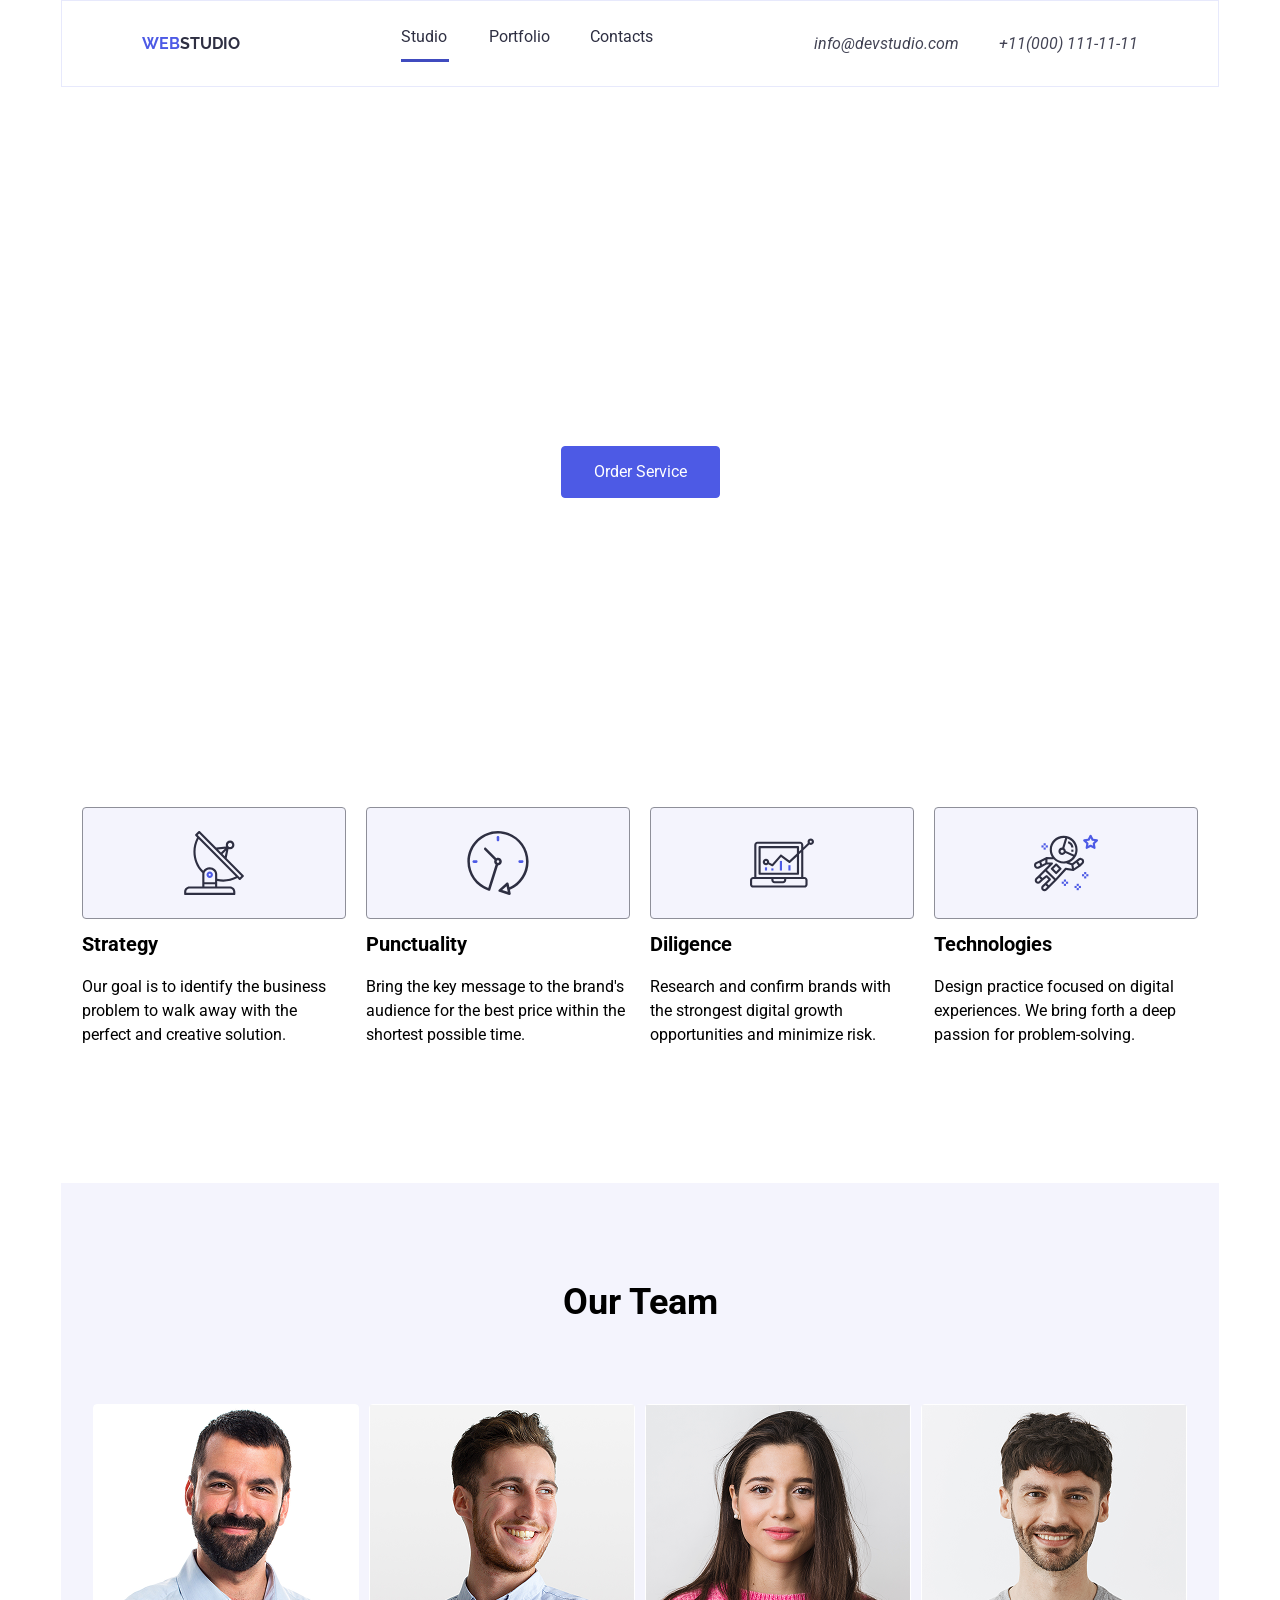
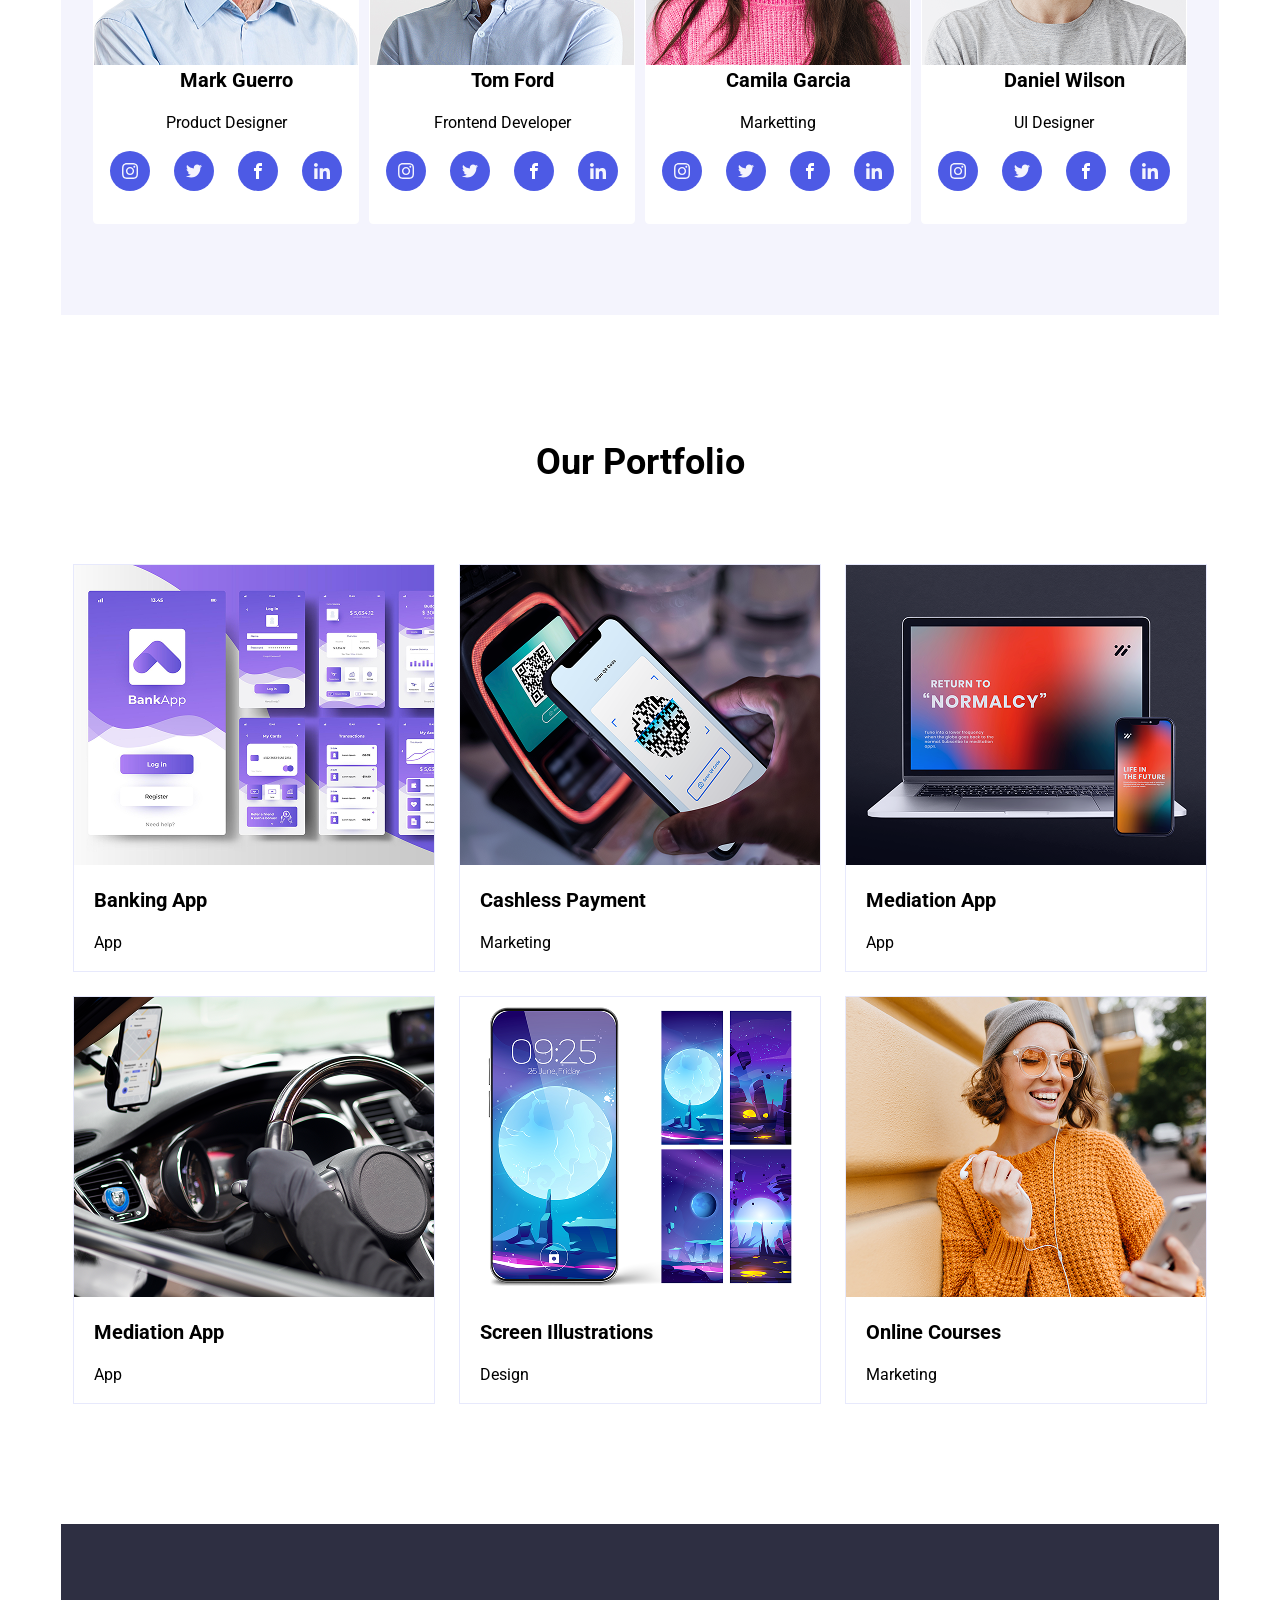
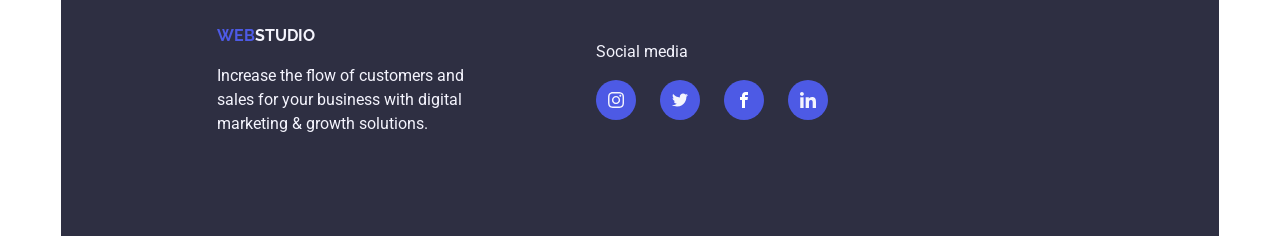
==== index.html @ 06ccafc3 "create repository" ====
<!DOCTYPE html>
<html lang="en">
  <head>
    <meta charset="UTF-8" />
    <meta name="viewport" content="width=device-width, initial-scale=1.0" />
    <link
      rel="stylesheet"
      href="https://cdn.jsdelivr.net/npm/modern-normalize@1.1.0/modern-normalize.min.css"
    />
    <link rel="stylesheet" href="css/styles.css" />
    <link rel="preconnect" href="https://fonts.googleapis.com" />
    <link rel="preconnect" href="https://fonts.gstatic.com" crossorigin />
    <link
      href="https://fonts.googleapis.com/css2?family=Raleway:ital,wght@0,100..900;1,100..900&family=Roboto:ital,wght@0,100..900;1,100..900&display=swap"
      rel="stylesheet"
    />
    <title>Document</title>
  </head>
  <body>
    <div class="containers">
      <header>
        <a href="index.html">
          <span class="logo-web">WEB</span
          ><span class="logo-studio">STUDIO</span></a
        >
        <nav>
          <ul class="menu">
            <li><a href="" class="link-1">Studio</a></li>
            <li><a href="" class="link">Portfolio</a></li>
            <li><a href="" class="link">Contacts</a></li>
          </ul>
        </nav>
        <address>
          <ul class="comms">
            <li>
              <a href="mailto:info@devstudio.com" class="mail"
                >info@devstudio.com</a
              >
            </li>
            <li>
              <a href="tel:+110001111111" class="phone">+11(000) 111-11-11</a>
            </li>
          </ul>
        </address>
      </header>
    </div>

    <div class="container">
      <main>
        <section class="contact">
          <h1>Effective Solutions for Your Business</h1>
          <input class="buton" type="button" value="Order Service" />
        </section>

        <section class="headers">
          <ul>
            <li class="item">
              <div class="icon-box">
                <svg class="icon icon-antenna">
                  <use
                    xlink:href="./images/icon/symbol-defs.svg#icon-antenna"
                  ></use>
                </svg>
              </div>
              <h3>Strategy</h3>
              <p>
                Our goal is to identify the business problem to walk away with
                the perfect and creative solution.
              </p>
            </li>
            <li class="item">
              <div class="icon-box">
                <svg class="icon icon-clock">
                  <use
                    xlink:href="./images/icon/symbol-defs.svg#icon-clock"
                  ></use>
                </svg>
              </div>
              <h3>Punctuality</h3>
              <p>
                Bring the key message to the brand's audience for the best price
                within the shortest possible time.
              </p>
            </li>
            <li class="item">
              <div class="icon-box">
                <svg class="icon icon-diagram">
                  <use
                    xlink:href="./images/icon/symbol-defs.svg#icon-diagram"
                  ></use>
                </svg>
              </div>
              <h3>Diligence</h3>
              <p>
                Research and confirm brands with the strongest digital growth
                opportunities and minimize risk.
              </p>
            </li>
            <li class="item">
              <div class="icon-box">
                <svg class="icon icon-astronaut">
                  <use
                    xlink:href="./images/icon/symbol-defs.svg#icon-astronaut"
                  ></use>
                </svg>
              </div>
              <h3>Technologies</h3>
              <p>
                Design practice focused on digital experiences. We bring forth a
                deep passion for problem-solving.
              </p>
            </li>
          </ul>
        </section>
        <div class="contain">
          <section class="teams-info">
            <h2>Our Team</h2>
            <ul>
              <li>
                <img
                  class="team-card"
                  src="images/markguerro.png"
                  alt="Mark Guerro Product Designer"
                  width="264"
                />
                <h3>Mark Guerro</h3>
                <p>Product Designer</p>

                <div class="social-icon">
                  <div class="icon-item">
                    <svg class="icon icon-instagram">
                      <use
                        xlink:href="./images/icon/symbol-defs.svg#icon-instagram"
                      ></use>
                    </svg>
                  </div>
                  <div class="icon-item">
                    <svg class="icon icon-twitter">
                      <use
                        xlink:href="./images/icon/symbol-defs.svg#icon-twitter"
                      ></use>
                    </svg>
                  </div>
                  <div class="icon-item">
                    <svg class="icon icon-facebook1">
                      <use
                        xlink:href="./images/icon/symbol-defs.svg#icon-facebook1"
                      ></use>
                    </svg>
                  </div>
                  <div class="icon-item">
                    <svg class="icon icon-linkedin">
                      <use
                        xlink:href="./images/icon/symbol-defs.svg#icon-linkedin"
                      ></use>
                    </svg>
                  </div>
                </div>
              </li>
              <li>
                <img
                  class="team-card"
                  src="images/tomford.png"
                  alt="Tom Ford Frontend Developer"
                  width="264"
                />
                <h3>Tom Ford</h3>
                <p>Frontend Developer</p>
                <div class="social-icon">
                  <div class="icon-item">
                    <svg class="icon icon-instagram">
                      <use
                        xlink:href="./images/icon/symbol-defs.svg#icon-instagram"
                      ></use>
                    </svg>
                  </div>
                  <div class="icon-item">
                    <svg class="icon icon-twitter">
                      <use
                        xlink:href="./images/icon/symbol-defs.svg#icon-twitter"
                      ></use>
                    </svg>
                  </div>
                  <div class="icon-item">
                    <svg class="icon icon-facebook1">
                      <use
                        xlink:href="./images/icon/symbol-defs.svg#icon-facebook1"
                      ></use>
                    </svg>
                  </div>
                  <div class="icon-item">
                    <svg class="icon icon-linkedin">
                      <use
                        xlink:href="./images/icon/symbol-defs.svg#icon-linkedin"
                      ></use>
                    </svg>
                  </div>
                </div>
                <div class="socil-icons"></div>
              </li>
              <li>
                <img
                  class="team-card"
                  src="images/camilagarcia.png"
                  alt="Camila Garcia Marketting"
                  width="264"
                />
                <h3>Camila Garcia</h3>
                <p>Marketting</p>
                <div class="social-icon">
                  <div class="icon-item">
                    <svg class="icon icon-instagram">
                      <use
                        xlink:href="./images/icon/symbol-defs.svg#icon-instagram"
                      ></use>
                    </svg>
                  </div>
                  <div class="icon-item">
                    <svg class="icon icon-twitter">
                      <use
                        xlink:href="./images/icon/symbol-defs.svg#icon-twitter"
                      ></use>
                    </svg>
                  </div>
                  <div class="icon-item">
                    <svg class="icon icon-facebook1">
                      <use
                        xlink:href="./images/icon/symbol-defs.svg#icon-facebook1"
                      ></use>
                    </svg>
                  </div>
                  <div class="icon-item">
                    <svg class="icon icon-linkedin">
                      <use
                        xlink:href="./images/icon/symbol-defs.svg#icon-linkedin"
                      ></use>
                    </svg>
                  </div>
                </div>
                <div class="socil-icons"></div>
              </li>
              <li>
                <img
                  class="team-card"
                  src="images/danielwilson.png"
                  alt="Daniel Wilson UI Designer"
                  width="264"
                />
                <h3>Daniel Wilson</h3>
                <p>UI Designer</p>
                <div class="social-icon">
                  <div class="icon-item">
                    <svg class="icon icon-instagram">
                      <use
                        xlink:href="./images/icon/symbol-defs.svg#icon-instagram"
                      ></use>
                    </svg>
                  </div>
                  <div class="icon-item">
                    <svg class="icon icon-twitter">
                      <use
                        xlink:href="./images/icon/symbol-defs.svg#icon-twitter"
                      ></use>
                    </svg>
                  </div>
                  <div class="icon-item">
                    <svg class="icon icon-facebook1">
                      <use
                        xlink:href="./images/icon/symbol-defs.svg#icon-facebook1"
                      ></use>
                    </svg>
                  </div>
                  <div class="icon-item">
                    <svg class="icon icon-linkedin">
                      <use
                        xlink:href="./images/icon/symbol-defs.svg#icon-linkedin"
                      ></use>
                    </svg>
                  </div>
                </div>
                <div class="socil-icons"></div>
              </li>
            </ul>
          </section>
        </div>

        <div class="container">
          <section class="port-info">
            <h2>Our Portfolio</h2>
            <ul>
              <li>
                <div class="image-box">
                  <img
                    src="images/bankingapp.png"
                    alt="Banking App"
                    width=" 360"
                  />
                  <div class="hover-box">
                    <p>
                      14 Stylish and User-Friendly App Design Concepts · Task
                      Manager App · Calorie Tracker App · Exotic Fruit Ecommerce
                      App · Cloud Storage App
                    </p>
                  </div>
                </div>
                <h3>Banking App</h3>
                <p>App</p>
              </li>

              <li>
                <div class="image-box">
                  <img
                    src="images/cashlesspayment.png"
                    alt="Cashless Payment"
                    width="360"
                  />
                  <div class="hover-box">
                    <p>
                      14 Stylish and User-Friendly App Design Concepts · Task
                      Manager App · Calorie Tracker App · Exotic Fruit Ecommerce
                      App · Cloud Storage App
                    </p>
                  </div>
                </div>
                <h3>Cashless Payment</h3>
                <p>Marketing</p>
              </li>

              <li>
                <div class="image-box">
                  <img
                    src="images/meditationapp.png"
                    alt="Mediation App"
                    width="360"
                  />
                  <div class="hover-box">
                    <p>
                      14 Stylish and User-Friendly App Design Concepts · Task
                      Manager App · Calorie Tracker App · Exotic Fruit Ecommerce
                      App · Cloud Storage App
                    </p>
                  </div>
                </div>
                <h3>Mediation App</h3>
                <p>App</p>
              </li>

              <li>
                <div class="image-box">
                  <img
                    src="images/taxiservice.png"
                    alt="Taxi Servcie"
                    width="360"
                  />
                  <div class="hover-box">
                    <p>
                      14 Stylish and User-Friendly App Design Concepts · Task
                      Manager App · Calorie Tracker App · Exotic Fruit Ecommerce
                      App · Cloud Storage App
                    </p>
                  </div>
                </div>
                <h3>Mediation App</h3>
                <p>App</p>
              </li>
              <li>
                <div class="image-box">
                  <img
                    src="images/screenillustrations.png"
                    alt="Screen Illustrations"
                    width="360"
                  />
                  <div class="hover-box">
                    <p>
                      14 Stylish and User-Friendly App Design Concepts · Task
                      Manager App · Calorie Tracker App · Exotic Fruit Ecommerce
                      App · Cloud Storage App
                    </p>
                  </div>
                </div>
                <h3>Screen Illustrations</h3>
                <p>Design</p>
              </li>
              <li>
                <div class="image-box">
                  <img
                    src="images/onlinecourses.png"
                    alt="Online Courses"
                    width="360"
                  />
                  <div class="hover-box">
                    <p>
                      14 Stylish and User-Friendly App Design Concepts · Task
                      Manager App · Calorie Tracker App · Exotic Fruit Ecommerce
                      App · Cloud Storage App
                    </p>
                  </div>
                </div>
                <h3>Online Courses</h3>
                <p>Marketing</p>
              </li>
            </ul>
          </section>
        </div>
      </main>
    </div>

    <div class="container-foot">
      <footer class="foot">
        <div class="foot-1">
          <a href="index.html">
            <span class="logo-web-footer">WEB</span
            ><span class="logo-studio-footer">STUDIO</span></a
          >
          <p>
            Increase the flow of customers and <br />
            sales for your business with digital <br />
            marketing & growth solutions.
          </p>
        </div>

        <div class="foot-2">
          <p>Social media</p>
          <div class="social-icon">
            <div class="icon-item">
              <svg class="icon icon-instagram">
                <use
                  xlink:href="./images/icon/symbol-defs.svg#icon-instagram"
                ></use>
              </svg>
            </div>
            <div class="icon-item">
              <svg class="icon icon-twitter">
                <use
                  xlink:href="./images/icon/symbol-defs.svg#icon-twitter"
                ></use>
              </svg>
            </div>
            <div class="icon-item">
              <svg class="icon icon-facebook1">
                <use
                  xlink:href="./images/icon/symbol-defs.svg#icon-facebook1"
                ></use>
              </svg>
            </div>
            <div class="icon-item">
              <svg class="icon icon-linkedin">
                <use
                  xlink:href="./images/icon/symbol-defs.svg#icon-linkedin"
                ></use>
              </svg>
            </div>
          </div>
        </div>
      </footer>
    </div>
  </body>
</html>
---- css/styles.css ----
body{
    font-family: 'Roboto',sans-serif;
    font-size: 16px;
    line-height: 1.5;
    display: flex;
    justify-content: center;
    align-items: center;
    flex-direction: column;
    margin: 0;
    padding: 0;
}
ul{
    list-style: none;
    margin: 0;
    padding: 0;
}
h1,
h2,
h3,
h4,
h5,
h6 {
    margin: 0;
}
a{
    text-decoration: none;
}
.buton {
 cursor: pointer;
 font-size: 16px;   
 background-color: #4D5AE5;
 color: #FFFFFF;
 border: 1px solid #4D5AE5;
 border-radius: 4px;
 padding: 16px 32px;
 margin-top: 50px;
}

.buton:hover{
    background-color: #404BBF;
}

h1{
    font-size: 56px;
    font-weight: bold;
    letter-spacing: 2% ;
    line-height: 60px;
}

h2{
    font-weight: bold;
    font-size:36px;
   margin: 0;
   padding: 0;
}

h3 {
    font-weight:medium;
    font-size: 20px;
   
}

.menu li a{
    text-decoration: none;
    color: #2E2F42;
}

.menu li a:hover {
    color: #404BBF;
}

.menu .link-1:active {
    border-bottom: 2px solid #404BBF;
    border-radius: 2px;
    width: 48px;
    height: 4px;
    padding-bottom: 4px;
}

.menu .link-1::after{
    content: "";
    background-color:  #404bbf;
    color: #404BBF;
    width: 48px;
    height: 3px;
    display: block;
    margin-top: 10px;
    
}
.menu .link-1 a::after{
    color: #404BBF;
}
.comms a{
    text-decoration: none;
    color: #434455;
}

.comms a:hover{
    color: #404BBF;
}

team-card {
    width: 264;
}

.logo-web {
    color: #4D5AE5;
    font-family: 'Raleway',sans-serif;
    font-weight: 700;
}

.logo-studio {
    color: #2E2F42;
    font-family: 'Raleway', sans-serif;
    font-weight: 700;
}

.logo-web-footer {
    color: #4D5AE5;
    font-family: 'Raleway', sans-serif;
    font-weight: 700;
}

.logo-studio-footer {
    color: #F4F4FD;
    font-family: 'Raleway', sans-serif;
    font-weight: 700;
}

footer p{
    color: #F4F4FD;
}

.contact{
    display: flex;
        justify-content: center;
        align-items: center;
        flex-direction: column;
    background-image: linear-gradient(rgba(46, 47, 66, 0.7)),
            url("../images/contactbg.png");
    background-size: cover;
    background-repeat: no-repeat;
    height: 600px;
    color: #FFFFFF;
    padding: 120px 0px;
    max-width: 1158px;
    
}

header {
        padding: 24px 0;
        display: flex;
        justify-content: space-around;
        align-items: center; 
        border: 1px solid #E7E9FC;
    }

header .menu{
    display: flex;
    gap: 40px;
}

header .comms {
    display: flex;   
    gap: 40px;
}

.contact h1 {
    max-width: 500px;   
}
.headers{
    padding: 120px;
}
main{
    width:1158px ;
    padding: 0;
}
main .headers {
    display: flex;
    align-items:center ;
    justify-content: center;
}

main .headers ul{
    display: flex;
    align-items: baseline;
    justify-content: center;
    gap: 20px;
}

main .headers ul li{
    gap: 10px;
    flex-basis: calc((100% - 40px) / 4);
}

.headers .item {
   gap: 8px;
    flex-basis: calc((100% - 24px) / 4);
}

.headers .item h3{
    margin: 10px 0px;
    padding: 0;
}

.teams-info{
    display: flex;
    justify-content: center;
    align-items: center;
    flex-direction: column;
    padding: 120px 0px;
}

.contain{
    display: flex;
    justify-content: center;
    background-color: #F4F4FD;
    height: 732px;
    width: 1158px;
}

.contain h2 {

margin-bottom: 75px;
}

.contain section ul {
    display: flex;
    justify-content: center;
    align-items: center;
    gap: 10px;
}

.contain .teams-info ul li{
    display: flex;
    flex-direction: column;
    border-radius: 4px;
    align-items: center;
    border: 1px solid #FFFFFF;
    border-radius: 4px;
    box-shadow: inset;
    background-color: #FFFFFF; 
}

.container{
    display: flex;
        justify-content: center;
        align-items: center;
        flex-direction: column;
        width: 1158px;
        
}

.container .port-info{
    display: flex;
    flex-direction: column;
    justify-content: center;
    align-items: center;
    padding: 120px 0px ;
}

.port-info h2{
    margin-bottom: 75px;
}

.container .port-info ul{
    justify-content: center;
    align-items: center;
    flex-direction: row;
    gap: 24px;
    flex-wrap: wrap;
    display: grid;
    grid-template-columns: repeat(3, 1fr);
    gap: 24px;
}

.container .port-info ul li{
    justify-content: center;
    align-items:flex-start;
    flex-direction:column;
    border: 1px solid #E7E9FC;
    flex-basis: calc((100% - 30px) / 4);
    width: 100%;
    max-width: min-content;
}

.container .port-info ul li p,h3{
    padding-left: 20px ;
}
.container .port-info ul li h3{
    padding-top: 20px;
}
footer {
    background-color: #2e2f42;
    color: #F4F4FD;
    height: 312px;
    display: flex;  
    flex-direction: column;
    justify-content: center;
    padding-left: 156px;
}

.containers{
    width: 1158px;
    background-color: #FFFFFF;
}

.icon-box{
    width: 264px;
    height: 112px;
    background-color: #F4F4FD;
    display: flex;
    align-items: center;
    justify-content: center;
    border: 1px solid #8E8F99;
    border-radius: 4px;
    gap: 24px;
}
.icon-clock,
.icon-diagram,
.icon-astronaut,
.icon-antenna
{
    width: 64px;
    height: 64px;
}
.social-icon{
    display: flex;
    gap: 24px;
    margin-bottom: 32px;
}

.social-icon .icon-item{
    width: 40px;
    height: 40px;
    background-color: #4D5AE5;
    display: flex;
    align-items: center;
    justify-content: center;
    border-radius: 50%;
}

.social-icon .icon-item svg{
    width: 16px;
    height: 16px;
}

.icon-facebook1{
    fill: #fff;
}

.container-foot{
    width: 1158px;
    height: 312px;
}
.foot{
    display: flex;
    flex-direction: row;
    justify-content: flex-start;
    gap: 132px;
}

.foot-1,.foot-2{
    margin-top: 100px;
}

.image-box img{
    display: block;
    width: 360px;
    height: 300px;
}

.image-box {
    position: relative;
    overflow: hidden;
}

.hover-box {
    position: absolute;
    top: 0;
    left: 0;
    width: 360px;
    height: 360px;
    background-color: #4D5AE5;
    color: #F4F4FD;
    display: flex;
    justify-content: center;
    align-items: center;
    text-align: center;
    transform: translateY(100%);
    transition: transform 250ms cubic-bezier(0.4, 0, 0.2, 1);
    z-index: 2;
}

.image-box:hover .hover-box {
    transform: translateY(0);
}

.icon-item:hover{
    background-color: #31D0AA;
}
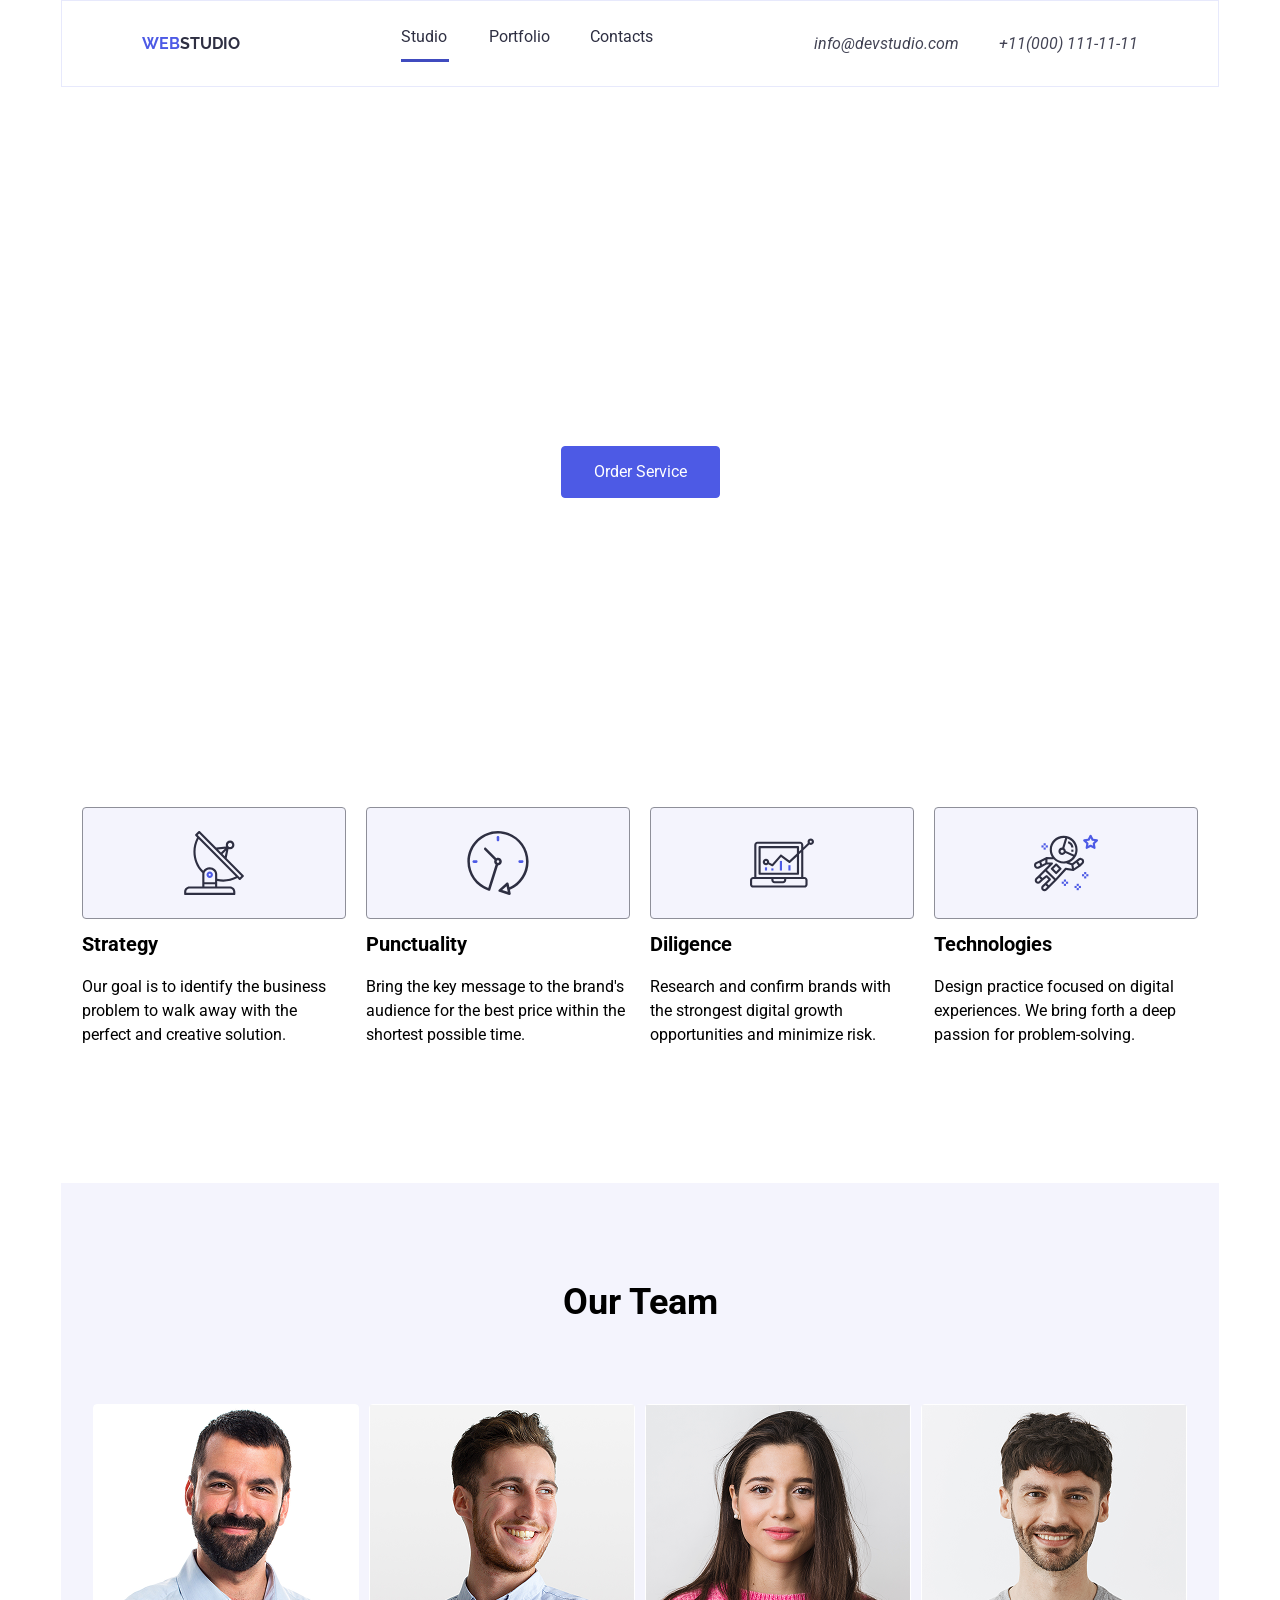
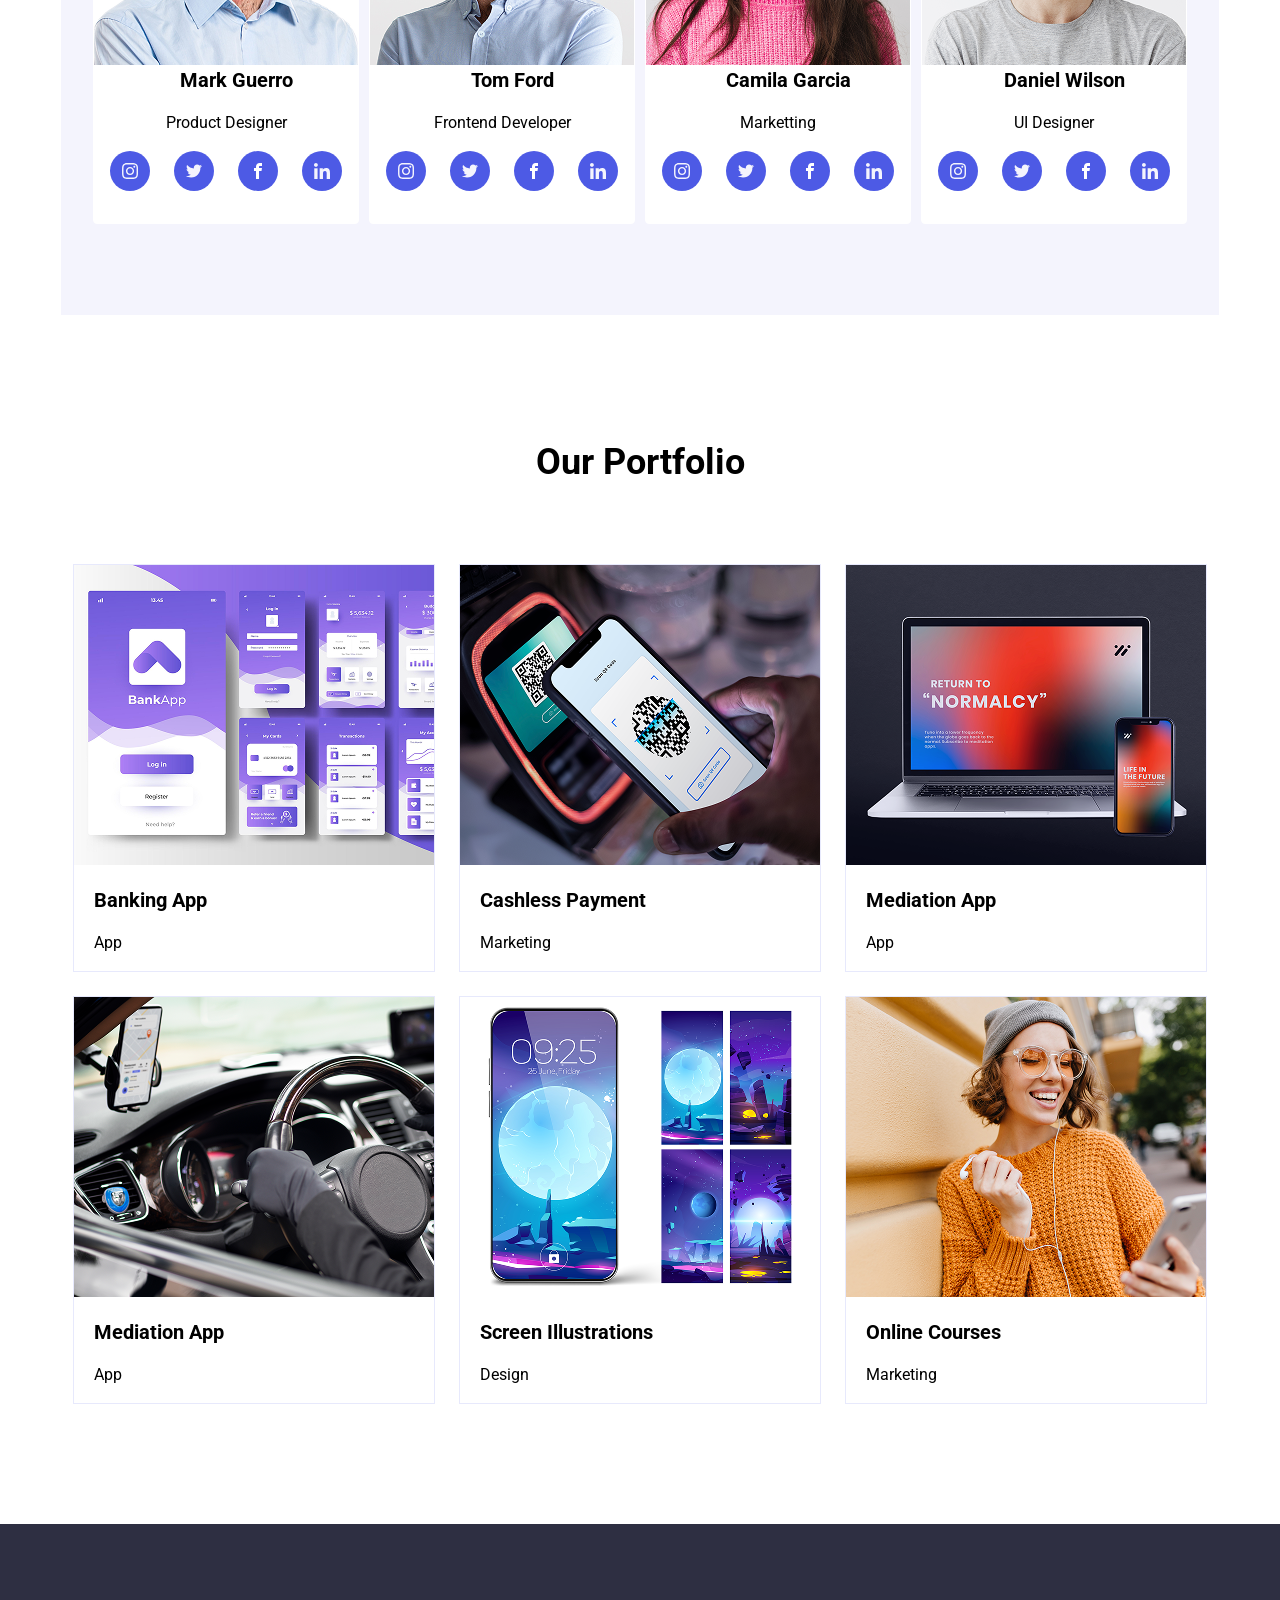
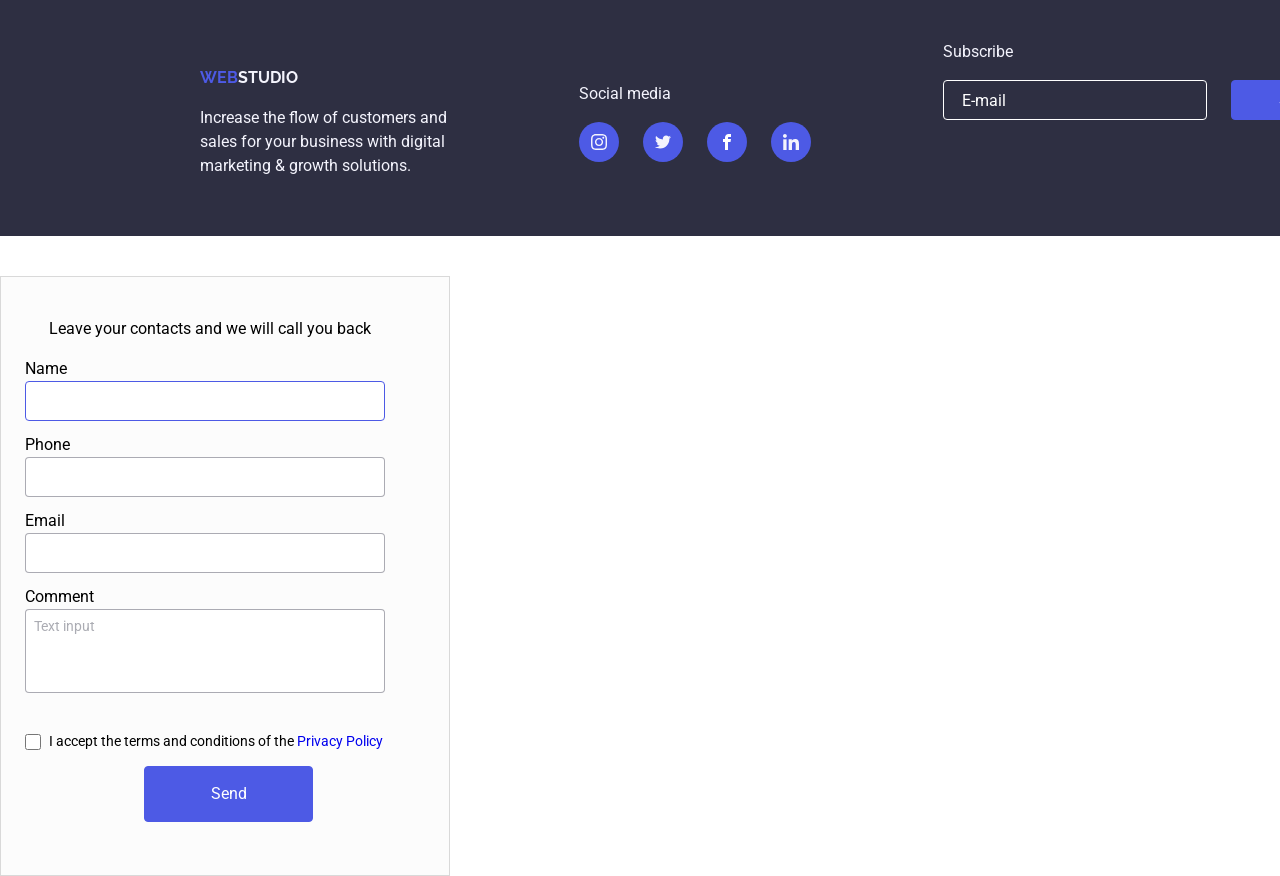
==== commit 350ad7c8: "upload css and html" ====
--- a/index.html
+++ b/index.html
@@ -452,7 +452,77 @@
             </div>
           </div>
         </div>
+
+        <div class="footer-form">
+          <label class="footer-label" for="subs"
+            ><p>Subscribe</p>
+            <input
+              class="footer-input"
+              type="email"
+              name="subs"
+              id="subs"
+              placeholder="E-mail"
+            />
+          </label>
+          <button class="footer-btn" type="submit">Subscribe</button>
+        </div>
       </footer>
+      <div class="container-form">
+        <fieldset class="form-group">
+          <legend>
+            <p>Leave your contacts and we will call you back</p>
+          </legend>
+          <label class="form-label" for="name">
+            Name
+            <input
+              class="form-input"
+              type="text"
+              name="name"
+              id="name"
+              autofocus
+            />
+          </label>
+
+          <label class="form-label" for="phone">
+            Phone
+            <input class="form-input" type="tel" name="phone" id="phone" />
+          </label>
+
+          <label class="form-label" for="email">
+            Email
+            <input class="form-input" type="email" name="email" id="email" />
+          </label>
+
+          <label class="form-label comment" for="comment">
+            Comment
+            <textarea
+              type="text"
+              rows="6"
+              wrap="hard"
+              class="form-input"
+              name="comment"
+              id="comment"
+              placeholder="Text input"
+            ></textarea>
+          </label>
+        </fieldset>
+
+        <fieldset class="form-group">
+          <label class="form-checkbox-label" for="c-box">
+            <input
+              type="checkbox"
+              class="form-checkbox"
+              name="c-box"
+              id="c-box"
+            />
+            <p>
+              I accept the terms and conditions of the
+              <a href="#">Privacy Policy</a>
+            </p>
+          </label>
+        </fieldset>
+        <button class="form-button" type="submit">Send</button>
+      </div>
     </div>
   </body>
 </html>
--- a/css/styles.css
+++ b/css/styles.css
@@ -350,19 +350,28 @@
 }
 
 .container-foot{
-    width: 1158px;
+    width: 1440px;
     height: 312px;
+    display: block;
+    align-items: center;
+    justify-content: center;
+    margin: 0 auto;
+    padding:0 auto;
+    
 }
 .foot{
     display: flex;
     flex-direction: row;
-    justify-content: flex-start;
+    justify-content: center;
+    align-items: center;
     gap: 132px;
 }
 
 .foot-1,.foot-2{
     margin-top: 100px;
 }
+
+.foot-2{}
 
 .image-box img{
     display: block;
@@ -399,3 +408,142 @@
 .icon-item:hover{
     background-color: #31D0AA;
 }
+
+
+.container-form {
+    display: flex;
+    flex-direction: column;
+    width: 450px;
+    height: 600px;
+    background-color: #fcfcfc;
+    border: 1px solid rgba(0, 0, 0, 0.14);
+    padding: 24px;
+    margin-top: 40px;
+    z-index: 2;
+}
+
+.form-input {
+    width: 360px;
+    min-height: 40px;
+    margin-bottom: 12px;
+    padding: 8px;
+    border: 1px solid rgba(46, 47, 66, 0.4);
+    border-radius: 4px;
+    font-size: 14px;
+    outline: none;
+}
+
+.form-input::placeholder {
+    color: rgba(46, 47, 66, 0.4);
+}
+
+.form-input:focus {
+    border-color: rgba(77, 90, 229, 1);
+}
+
+.form-label {
+    display: flex;
+    flex-direction: column;
+}
+
+fieldset {
+    padding: 0;
+    margin: 0;
+    border: none;
+}
+
+.form-checkbox-label {
+    display: flex;
+    align-items: center;
+    gap: 8px;
+    margin-top: 12px;
+    font-size: 14px;
+
+}
+
+.form-checkbox {
+    width: 16px;
+    height: 16px;
+    cursor: pointer;
+}
+
+.comment {
+    width: 360px;
+    height: 120px;
+}
+
+.form-button {
+    cursor: pointer;
+    width: 169px;
+    height: 56px;
+    background-color: #4D5AE5;
+    border: 1px solid #4D5AE5;
+    border-radius: 4px;
+    color: #fff;
+    box-shadow: rgba(0, 0, 0, 0.15);
+    margin-left: 119px;
+}
+
+.form-button:hover {
+    background-color: #404BBF;
+}
+
+textarea {
+    resize: none;
+}
+
+legend p{
+    font-size: large;
+    font-size: 16px;
+    line-height: 24px;
+    margin-left: 24px;
+}
+
+.footer-form{
+    width: 453px;
+    height: 80px;
+    display: flex;
+    flex-direction: row;
+    align-items: flex-end;
+    justify-content: center;
+}
+
+.footer-form input{
+    width: 264px;
+    height: 40px;
+    border: 1px solid #fff;
+    border-radius: 4px;
+    background-color: inherit;
+}
+
+.footer-input::placeholder{
+    color: #fff;
+    padding: 16px;
+}
+
+.footer-input{
+    color: white;
+}
+
+.footer-btn{
+    width: 165px;
+    height: 40px;
+    background-color: #4D5AE5;
+    color: #fff;
+    border: 1px solid #4D5AE5;
+    border-radius: 4px;
+    cursor: pointer;
+}
+
+.footer-btn:hover{
+    background-color: #404BBF;
+}
+
+.footer-label{
+    display: flex;
+    max-width: max-content;
+    flex-direction: column;
+    justify-content: start;
+    align-items: start;
+    margin-right: 24px;
+}
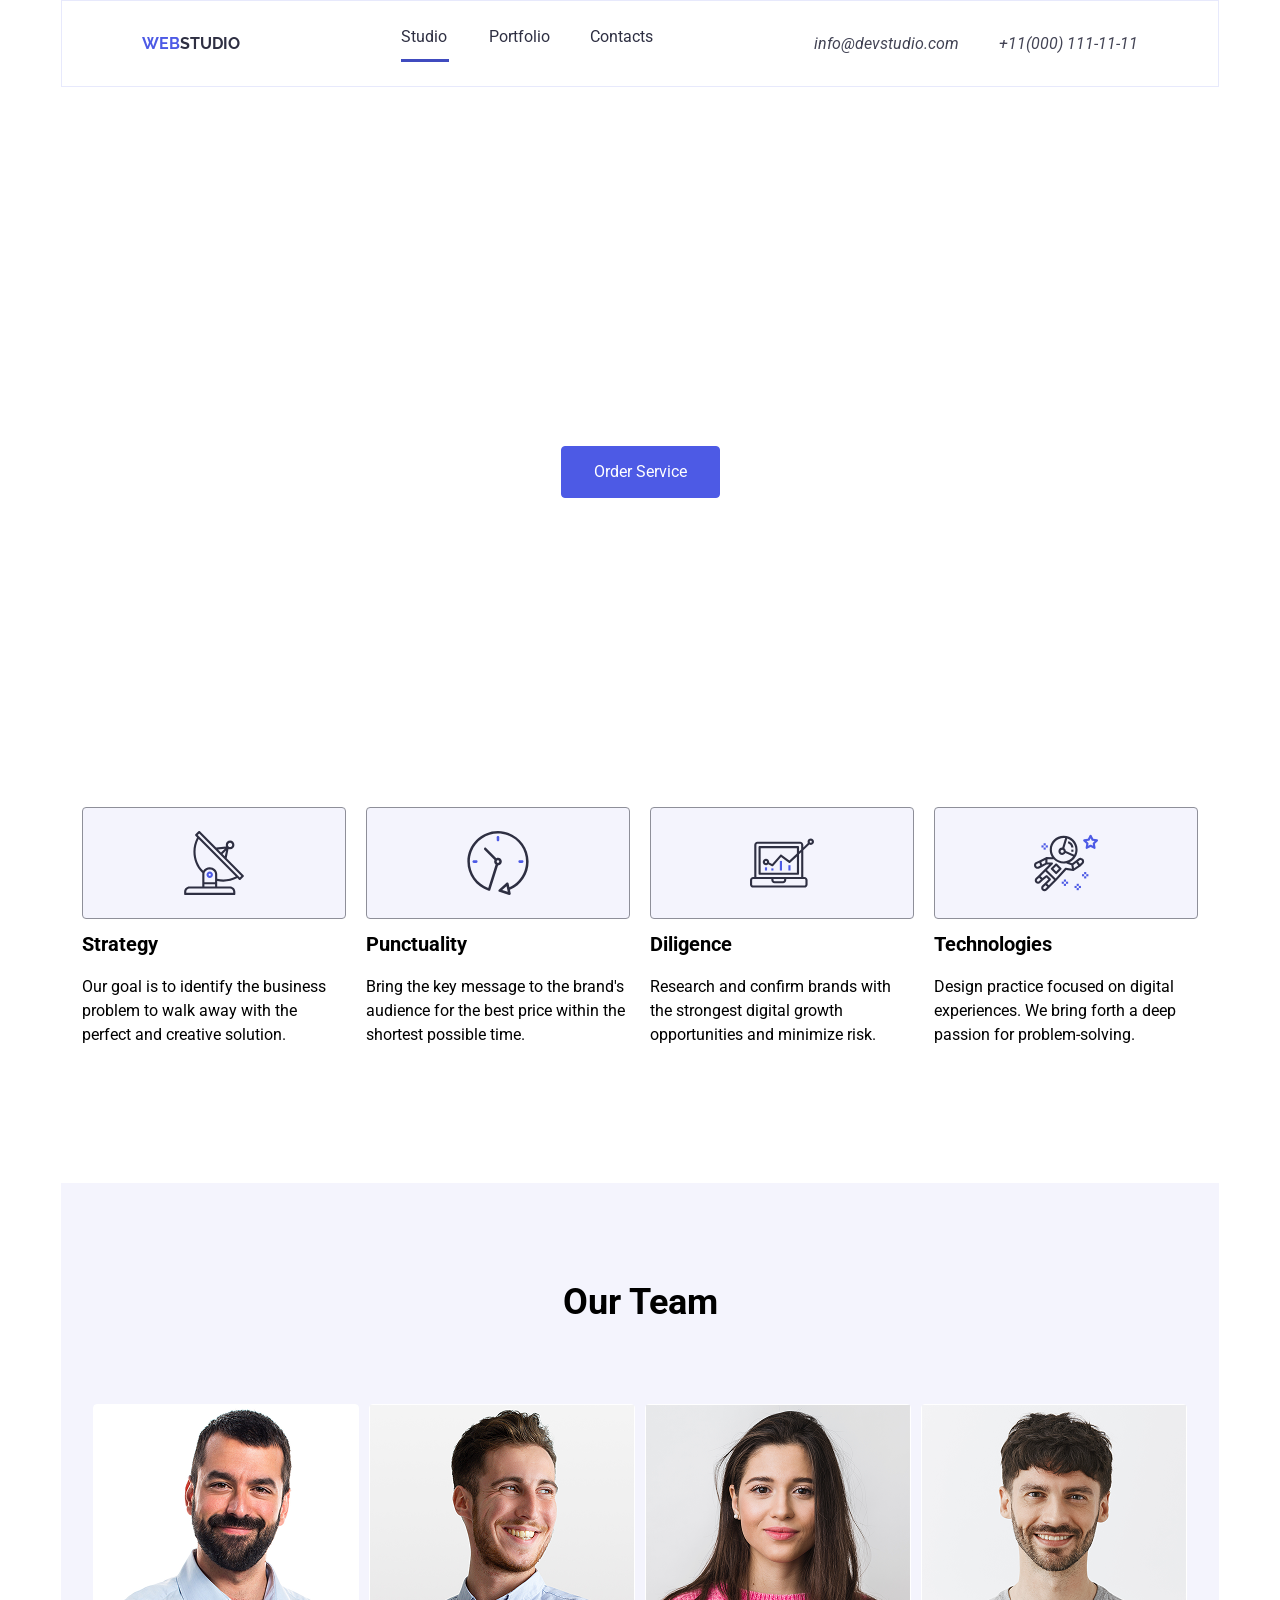
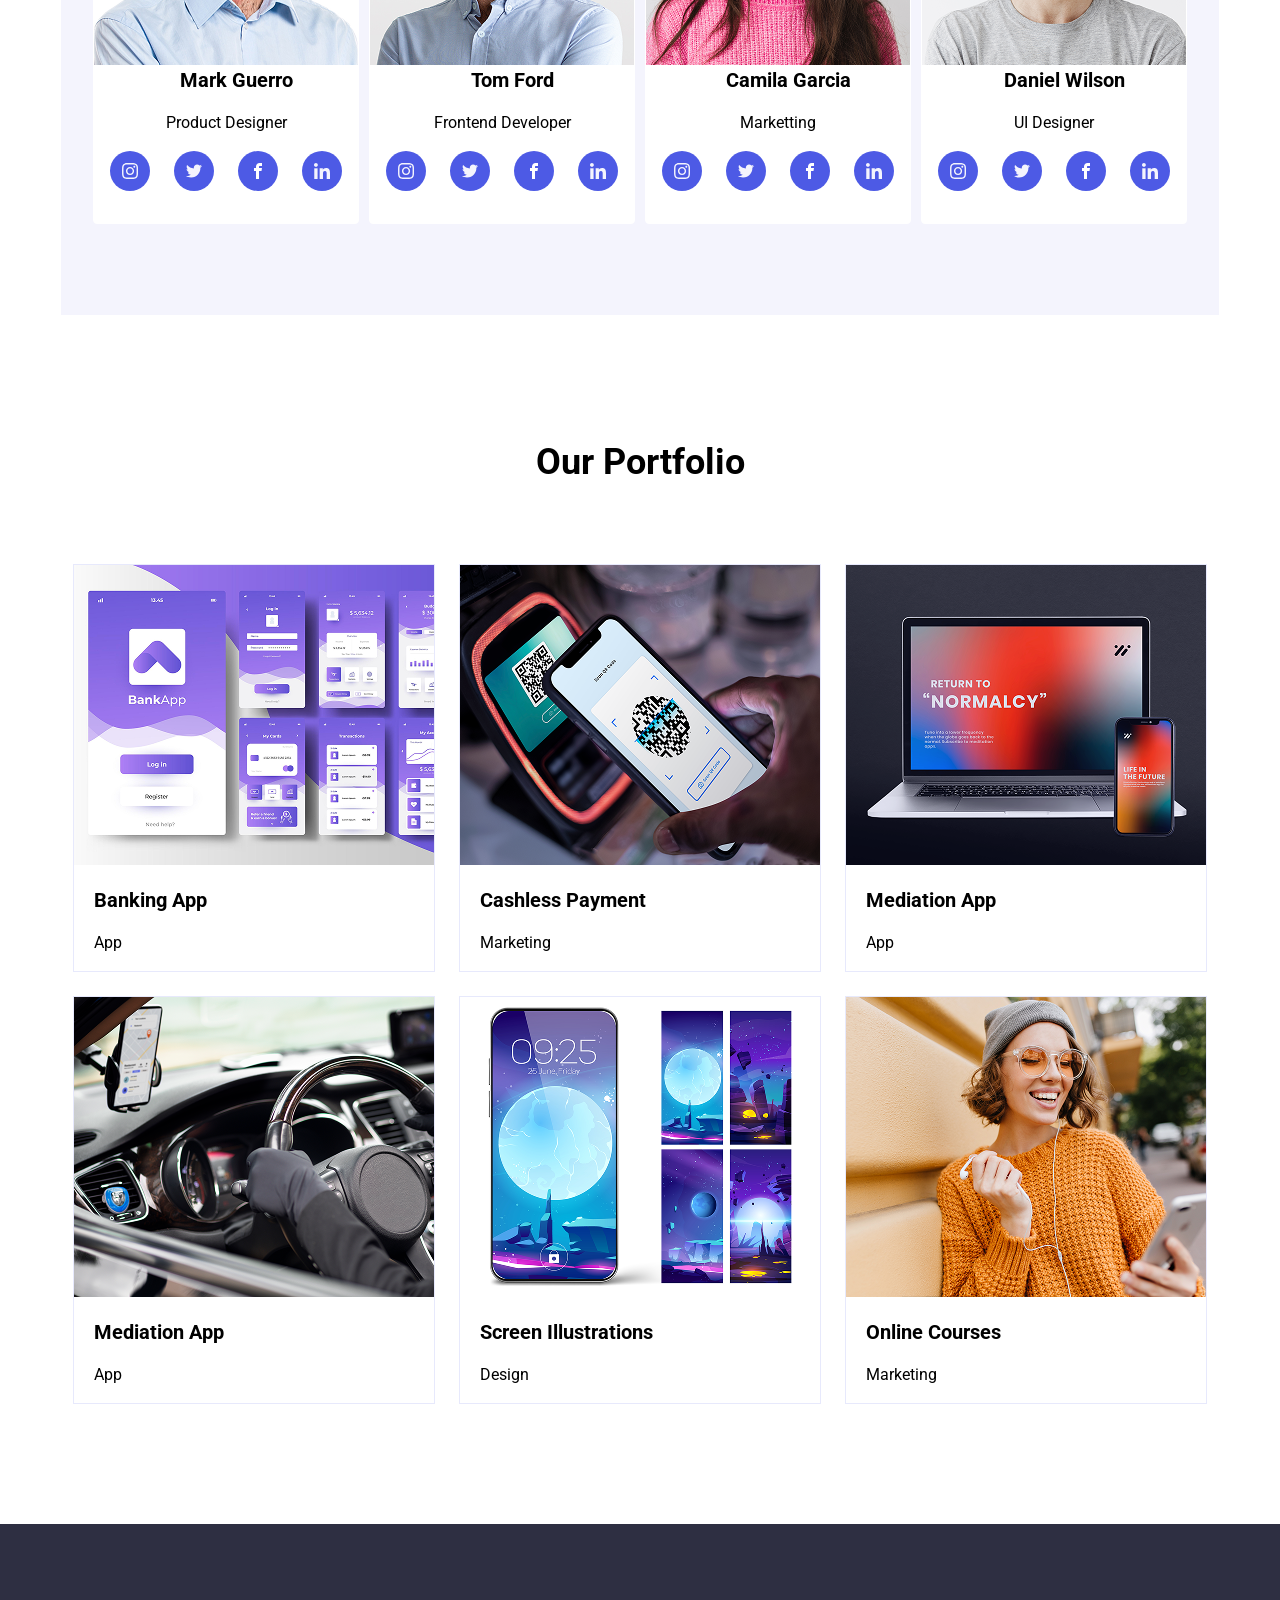
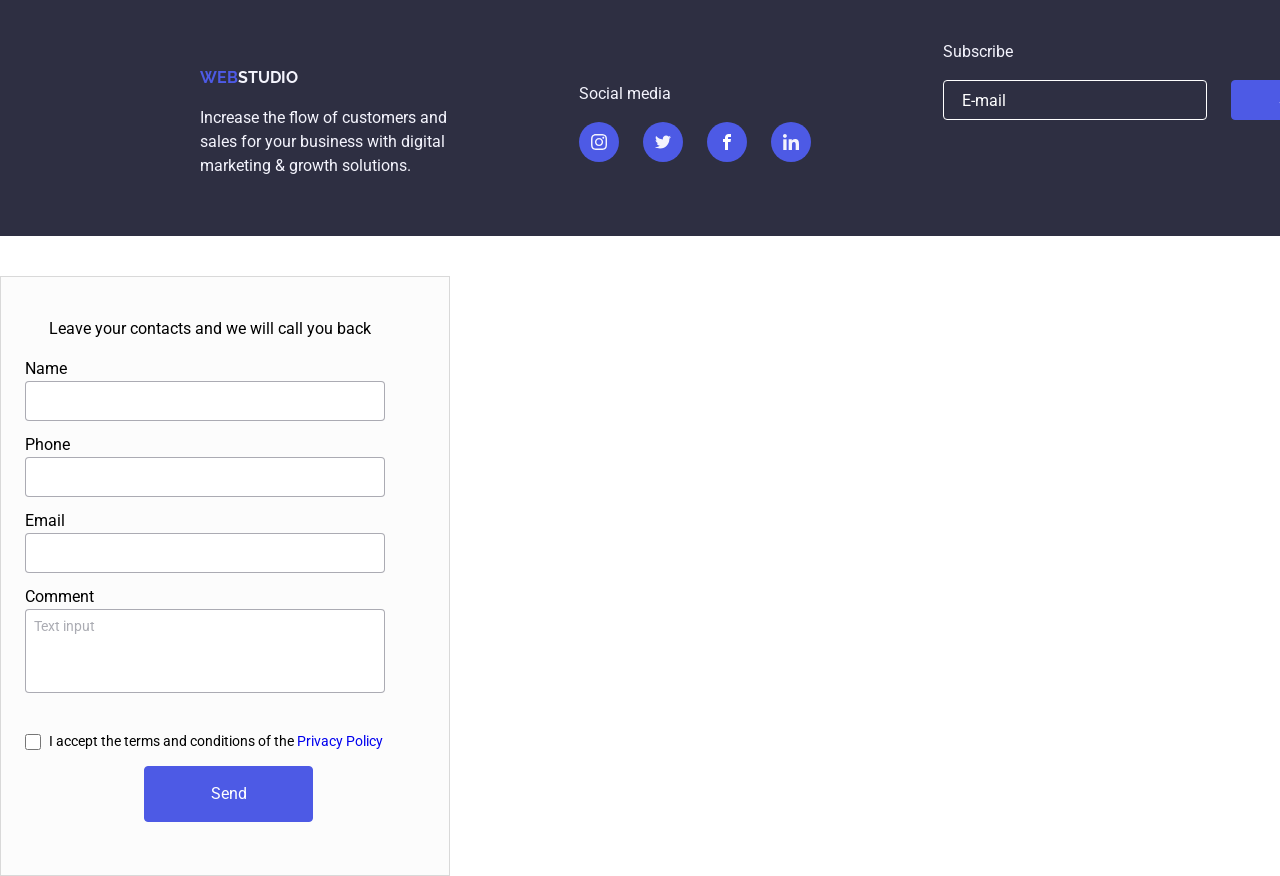
==== commit 9cb37b8a: "upload html" ====
--- a/index.html
+++ b/index.html
@@ -474,13 +474,7 @@
           </legend>
           <label class="form-label" for="name">
             Name
-            <input
-              class="form-input"
-              type="text"
-              name="name"
-              id="name"
-              autofocus
-            />
+            <input class="form-input" type="text" name="name" id="name" />
           </label>
 
           <label class="form-label" for="phone">
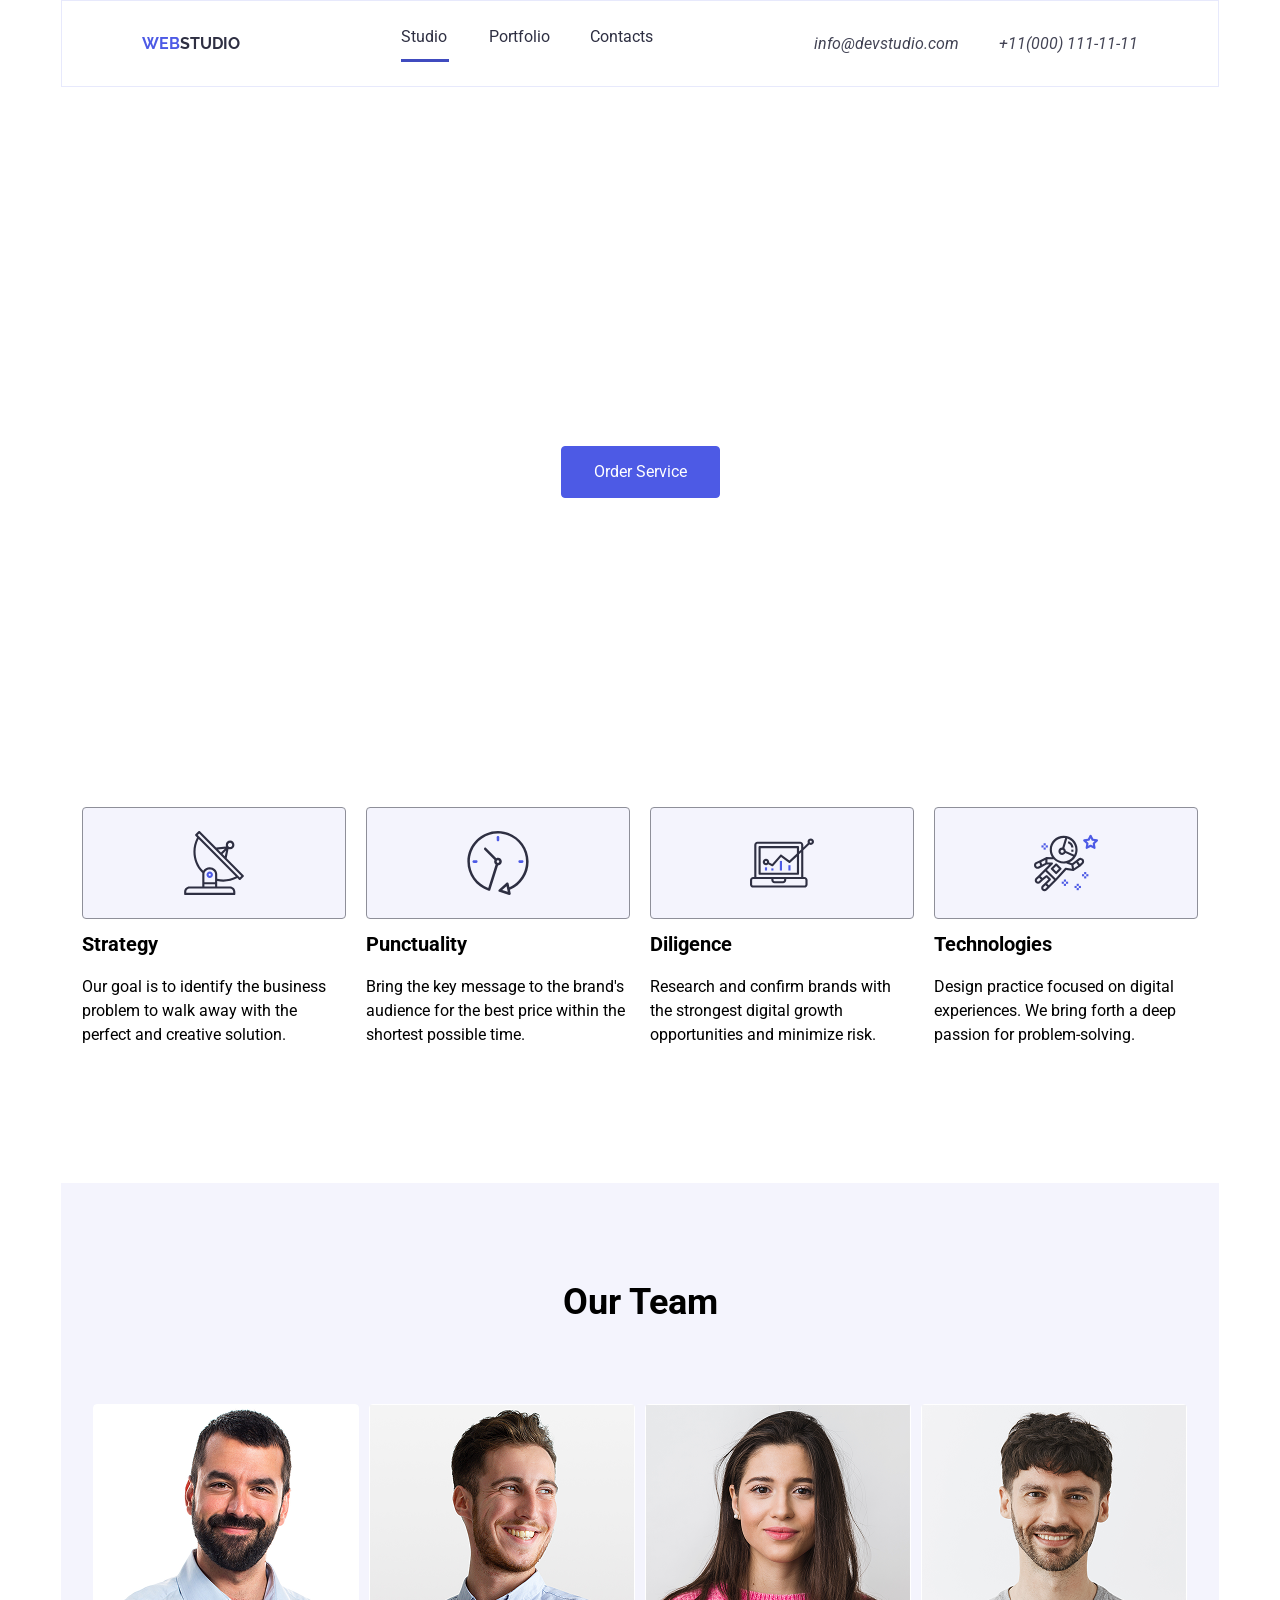
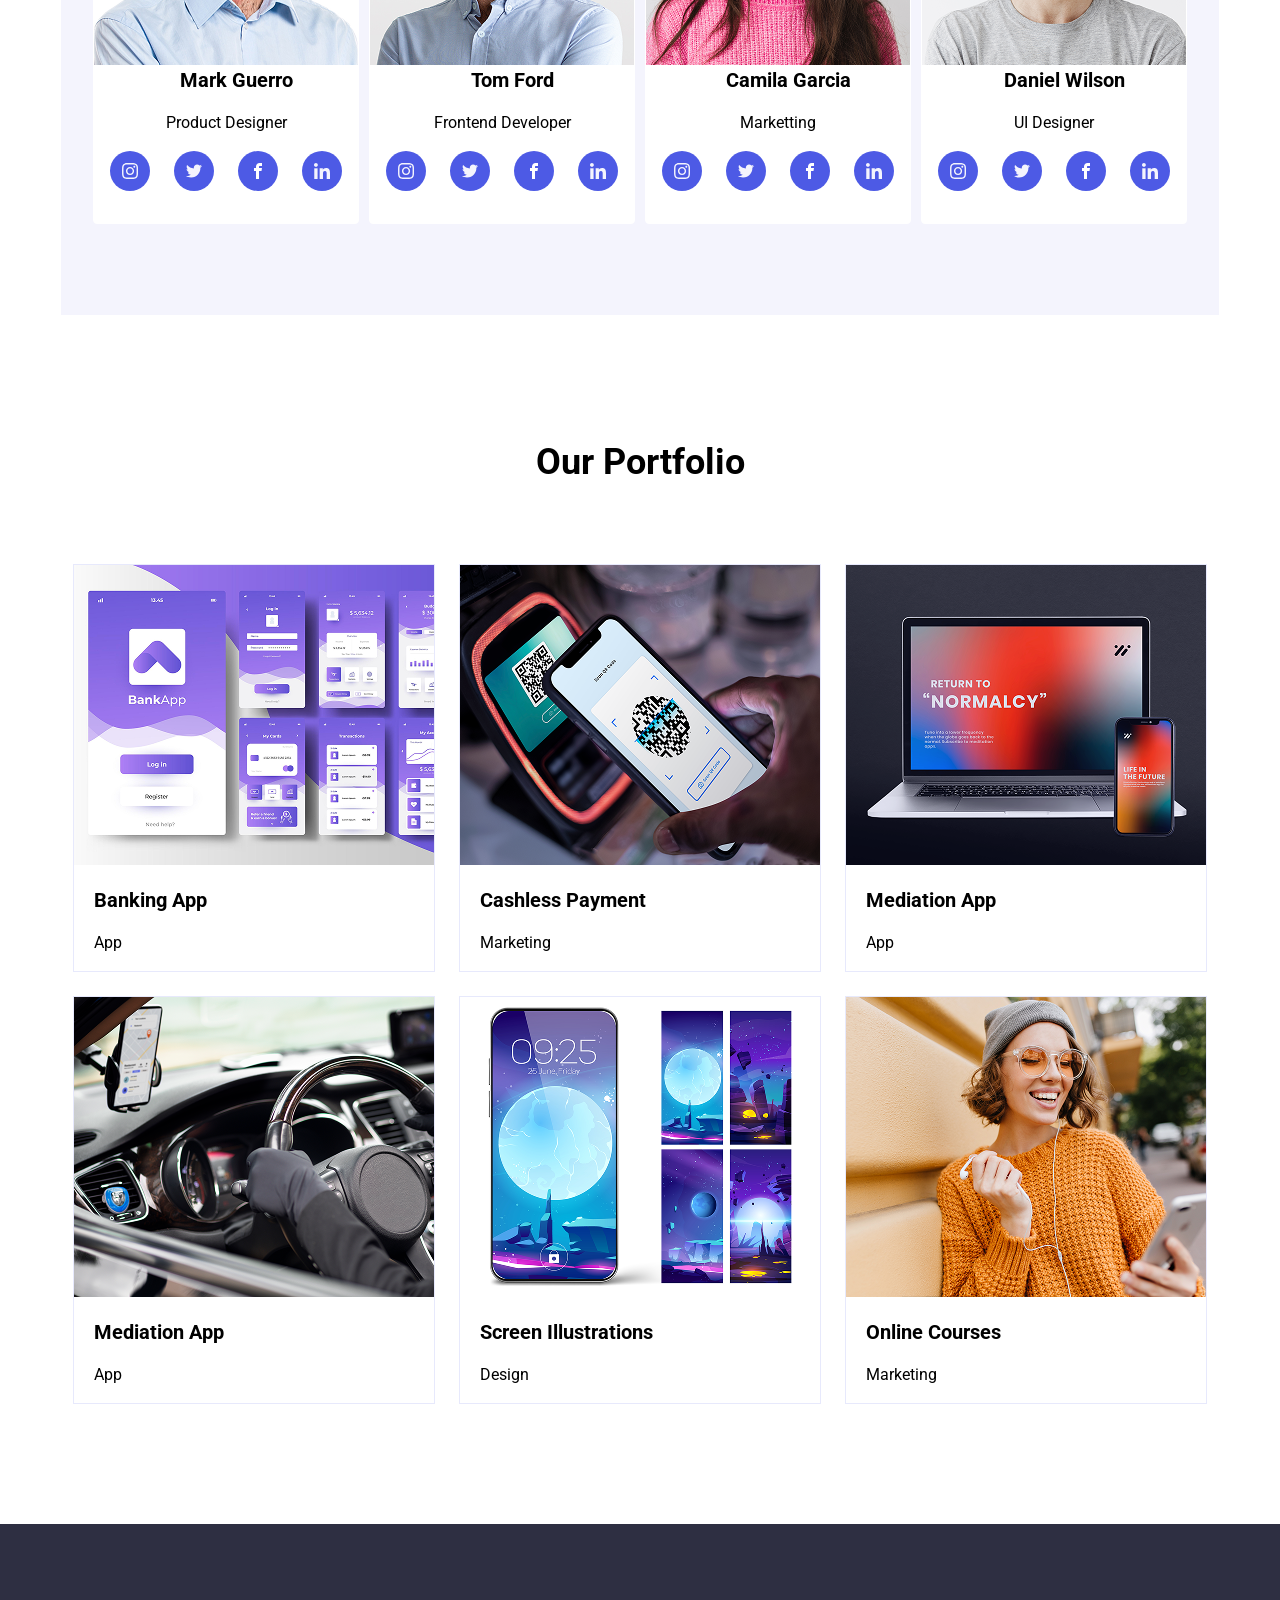
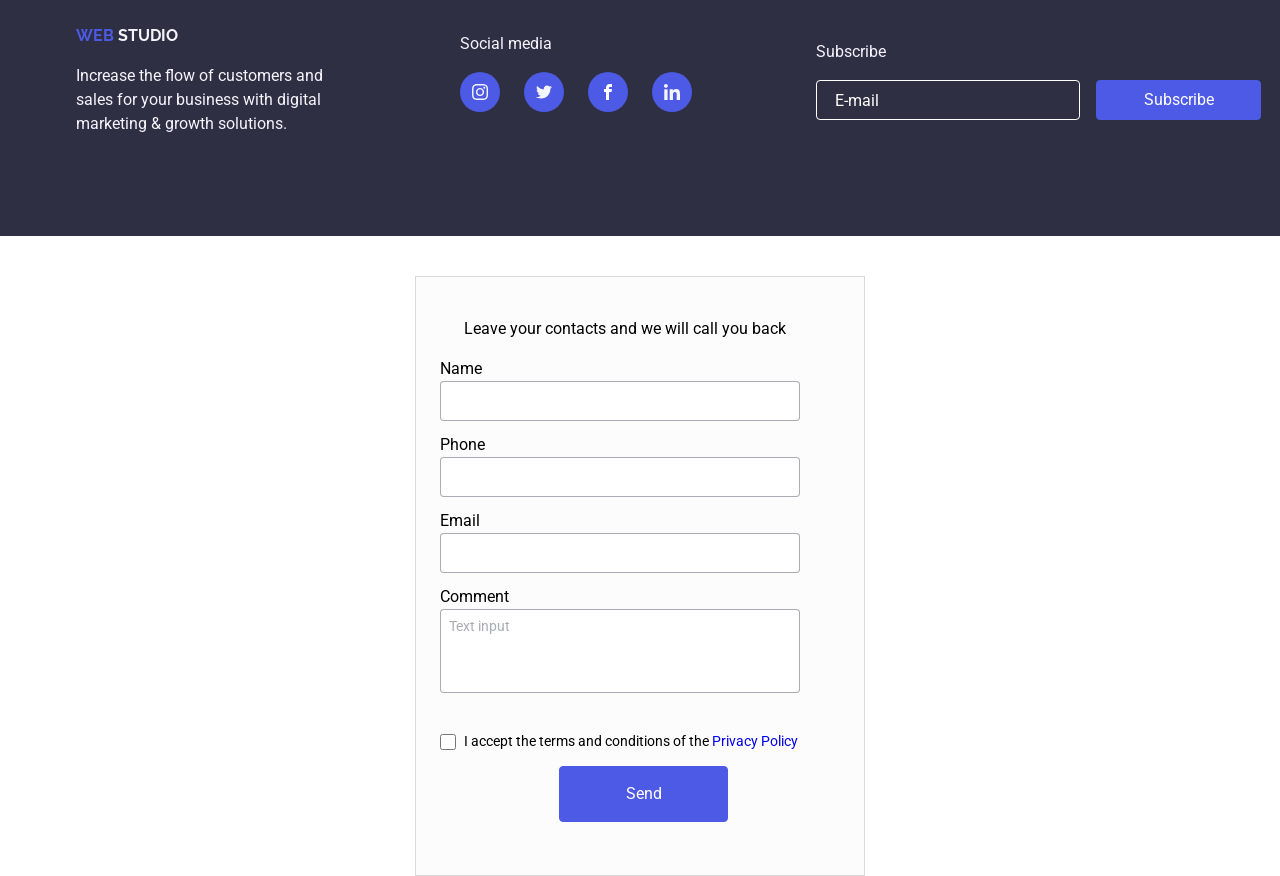
==== commit 1bd26c75: "upload files" ====
--- a/index.html
+++ b/index.html
@@ -408,14 +408,13 @@
     <div class="container-foot">
       <footer class="foot">
         <div class="foot-1">
-          <a href="index.html">
-            <span class="logo-web-footer">WEB</span
-            ><span class="logo-studio-footer">STUDIO</span></a
-          >
+          <a href="index.html" class="logo-footer">
+            <span class="logo-web-footer">WEB</span>
+            <span class="logo-studio-footer">STUDIO</span>
+          </a>
           <p>
-            Increase the flow of customers and <br />
-            sales for your business with digital <br />
-            marketing & growth solutions.
+            Increase the flow of customers and sales for your business with
+            digital marketing & growth solutions.
           </p>
         </div>
 
@@ -467,56 +466,57 @@
           <button class="footer-btn" type="submit">Subscribe</button>
         </div>
       </footer>
-      <div class="container-form">
-        <fieldset class="form-group">
-          <legend>
-            <p>Leave your contacts and we will call you back</p>
-          </legend>
-          <label class="form-label" for="name">
-            Name
-            <input class="form-input" type="text" name="name" id="name" />
-          </label>
-
-          <label class="form-label" for="phone">
-            Phone
-            <input class="form-input" type="tel" name="phone" id="phone" />
-          </label>
-
-          <label class="form-label" for="email">
-            Email
-            <input class="form-input" type="email" name="email" id="email" />
-          </label>
-
-          <label class="form-label comment" for="comment">
-            Comment
-            <textarea
-              type="text"
-              rows="6"
-              wrap="hard"
-              class="form-input"
-              name="comment"
-              id="comment"
-              placeholder="Text input"
-            ></textarea>
-          </label>
-        </fieldset>
-
-        <fieldset class="form-group">
-          <label class="form-checkbox-label" for="c-box">
-            <input
-              type="checkbox"
-              class="form-checkbox"
-              name="c-box"
-              id="c-box"
-            />
-            <p>
-              I accept the terms and conditions of the
-              <a href="#">Privacy Policy</a>
-            </p>
-          </label>
-        </fieldset>
-        <button class="form-button" type="submit">Send</button>
-      </div>
+    </div>
+
+    <div class="container-form">
+      <fieldset class="form-group">
+        <legend>
+          <p>Leave your contacts and we will call you back</p>
+        </legend>
+        <label class="form-label" for="name">
+          Name
+          <input class="form-input" type="text" name="name" id="name" />
+        </label>
+
+        <label class="form-label" for="phone">
+          Phone
+          <input class="form-input" type="tel" name="phone" id="phone" />
+        </label>
+
+        <label class="form-label" for="email">
+          Email
+          <input class="form-input" type="email" name="email" id="email" />
+        </label>
+
+        <label class="form-label comment" for="comment">
+          Comment
+          <textarea
+            type="text"
+            rows="6"
+            wrap="hard"
+            class="form-input"
+            name="comment"
+            id="comment"
+            placeholder="Text input"
+          ></textarea>
+        </label>
+      </fieldset>
+
+      <fieldset class="form-group">
+        <label class="form-checkbox-label" for="c-box">
+          <input
+            type="checkbox"
+            class="form-checkbox"
+            name="c-box"
+            id="c-box"
+          />
+          <p>
+            I accept the terms and conditions of the
+            <a href="#">Privacy Policy</a>
+          </p>
+        </label>
+      </fieldset>
+      <button class="form-button" type="submit">Send</button>
     </div>
   </body>
 </html>
--- a/css/styles.css
+++ b/css/styles.css
@@ -352,26 +352,24 @@
 .container-foot{
     width: 1440px;
     height: 312px;
-    display: block;
-    align-items: center;
-    justify-content: center;
-    margin: 0 auto;
-    padding:0 auto;
-    
+    display: flex;
+}
+
+.foot-1{
+    width: 264px;
+    height: 112px;
+    display: flex;
+    justify-content: flex-start;
+    align-items: center;
+    flex-direction: row;
+    flex-wrap: wrap;
 }
 .foot{
-    display: flex;
+    display:flex;
     flex-direction: row;
-    justify-content: center;
-    align-items: center;
-    gap: 132px;
-}
-
-.foot-1,.foot-2{
-    margin-top: 100px;
-}
-
-.foot-2{}
+    align-items: center;
+    gap: 120px;
+}
 
 .image-box img{
     display: block;
@@ -409,7 +407,6 @@
     background-color: #31D0AA;
 }
 
-
 .container-form {
     display: flex;
     flex-direction: column;
@@ -504,8 +501,11 @@
     height: 80px;
     display: flex;
     flex-direction: row;
-    align-items: flex-end;
-    justify-content: center;
+    align-items:end;
+    justify-content: center;
+    gap: 16px;
+    margin-right: 50px;
+    
 }
 
 .footer-form input{
@@ -545,5 +545,4 @@
     flex-direction: column;
     justify-content: start;
     align-items: start;
-    margin-right: 24px;
 }
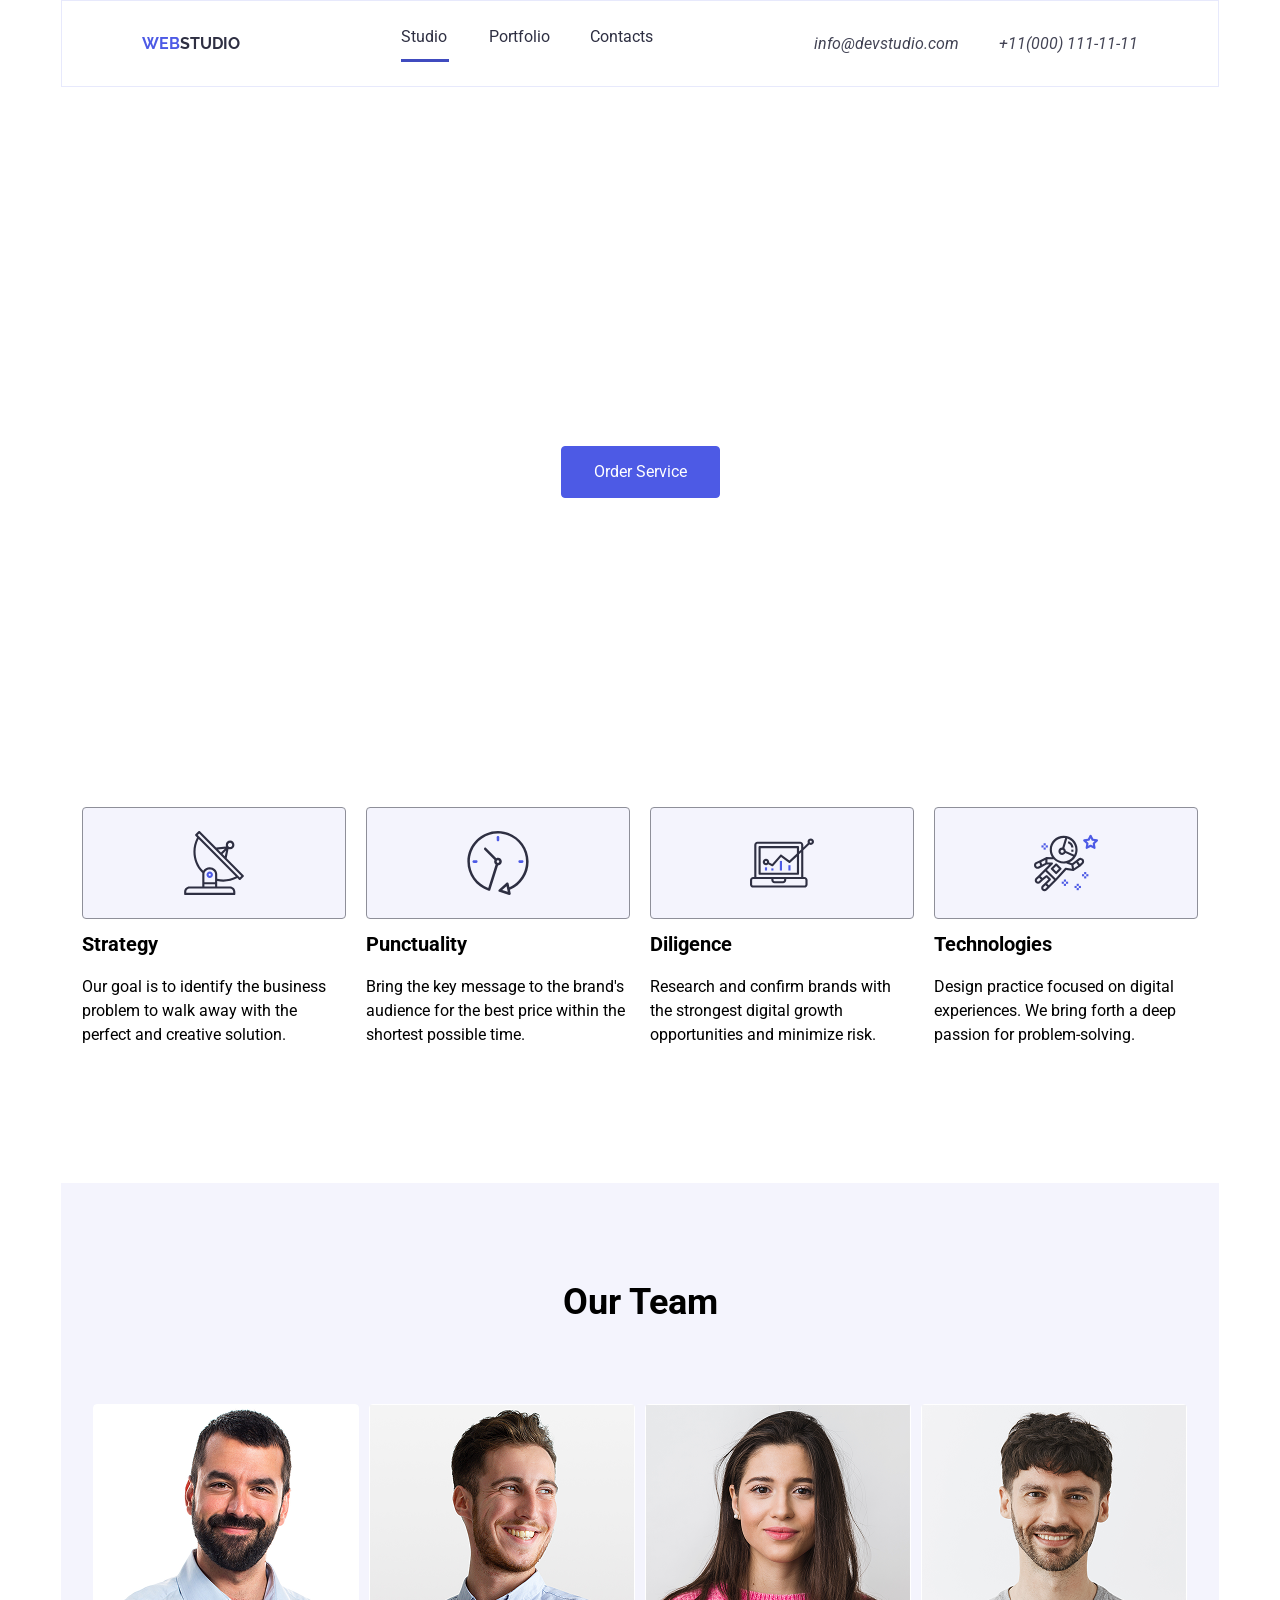
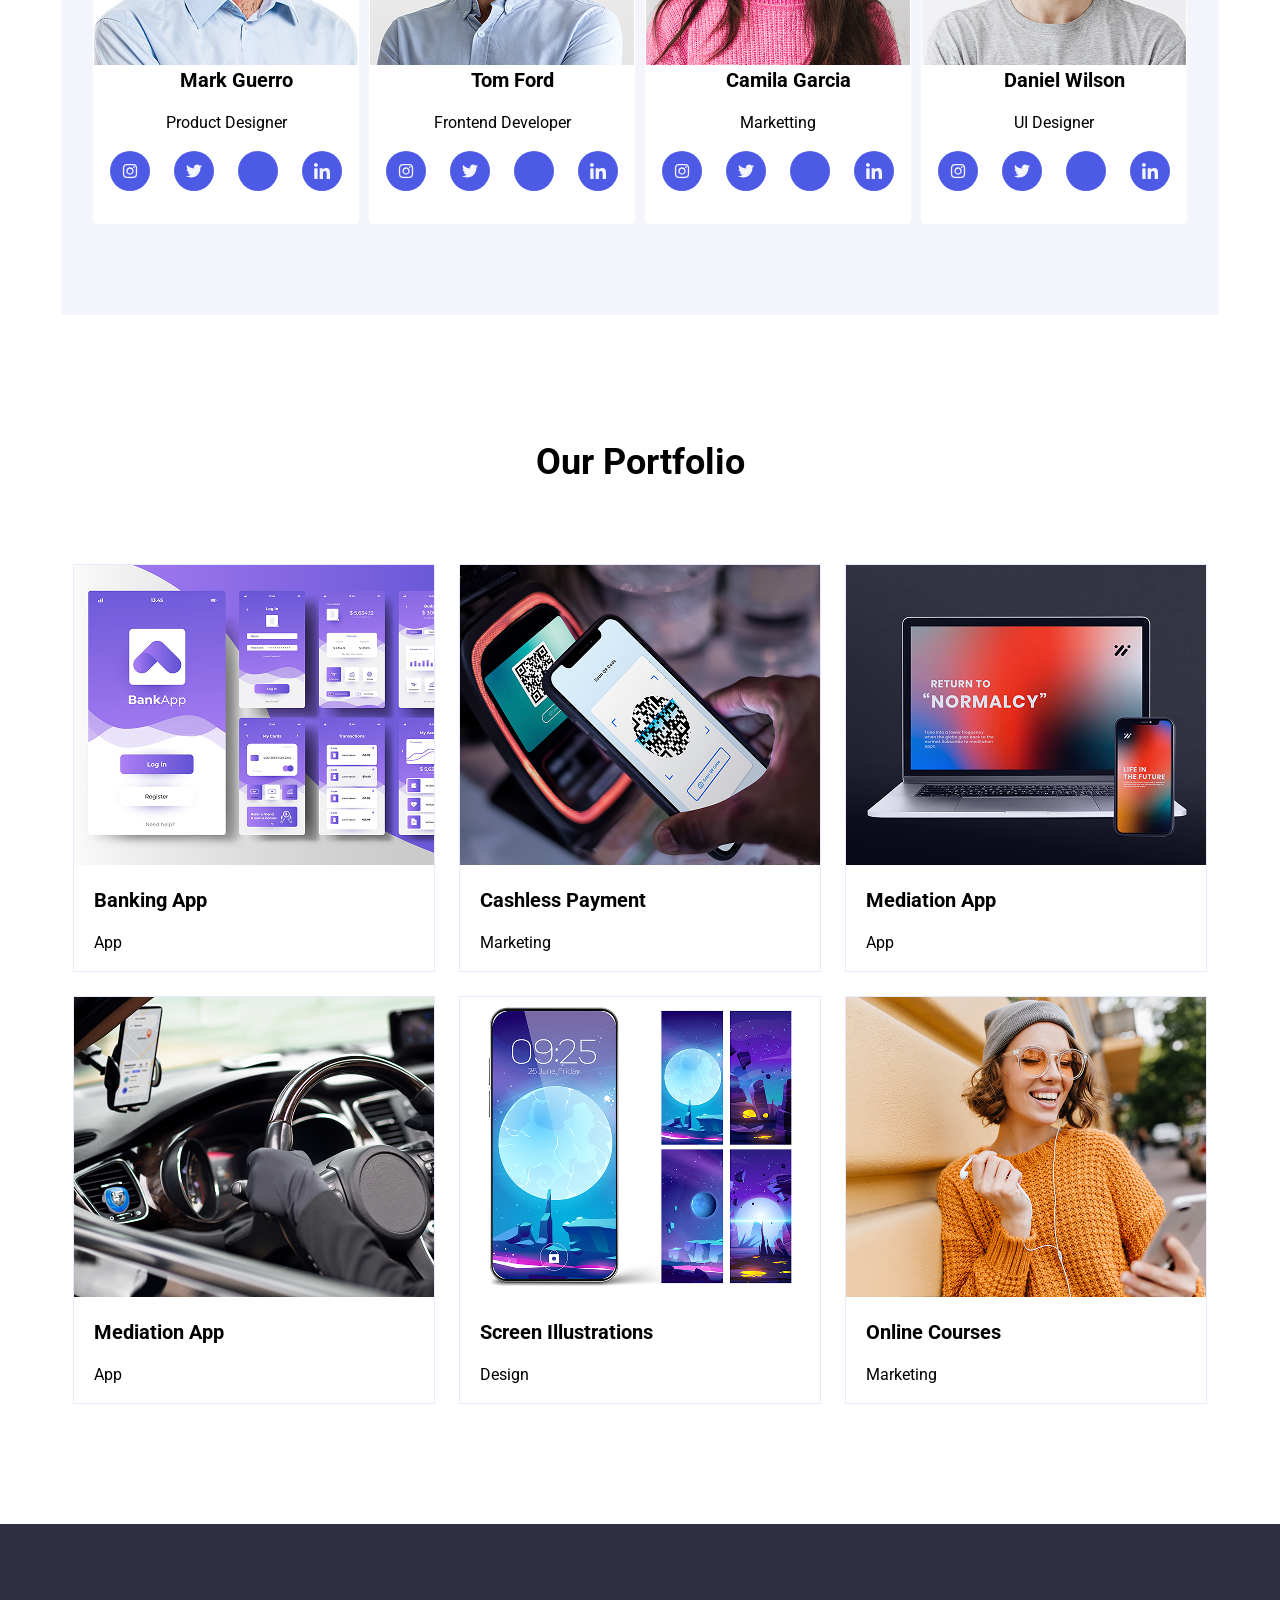
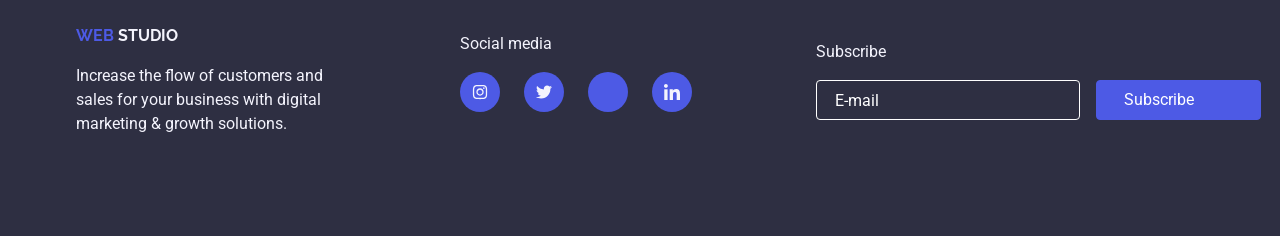
==== commit 37692c0f: "upload files" ====
--- a/index.html
+++ b/index.html
@@ -49,7 +49,9 @@
       <main>
         <section class="contact">
           <h1>Effective Solutions for Your Business</h1>
-          <input class="buton" type="button" value="Order Service" />
+          <button class="buton" type="button" value="Order Service">
+            Order Service
+          </button>
         </section>
 
         <section class="headers">
@@ -463,60 +465,96 @@
               placeholder="E-mail"
             />
           </label>
-          <button class="footer-btn" type="submit">Subscribe</button>
+          <button class="footer-btn" type="submit">
+            Subscribe
+            <div class="footer-icon">
+              <svg class="icon icon-icon-send">
+                <use xlink:href="./images/icon/icon-send.svg"></use>
+              </svg>
+            </div>
+          </button>
         </div>
       </footer>
     </div>
 
-    <div class="container-form">
-      <fieldset class="form-group">
-        <legend>
-          <p>Leave your contacts and we will call you back</p>
-        </legend>
-        <label class="form-label" for="name">
-          Name
-          <input class="form-input" type="text" name="name" id="name" />
-        </label>
-
-        <label class="form-label" for="phone">
-          Phone
-          <input class="form-input" type="tel" name="phone" id="phone" />
-        </label>
-
-        <label class="form-label" for="email">
-          Email
-          <input class="form-input" type="email" name="email" id="email" />
-        </label>
-
-        <label class="form-label comment" for="comment">
-          Comment
-          <textarea
-            type="text"
-            rows="6"
-            wrap="hard"
-            class="form-input"
-            name="comment"
-            id="comment"
-            placeholder="Text input"
-          ></textarea>
-        </label>
-      </fieldset>
-
-      <fieldset class="form-group">
-        <label class="form-checkbox-label" for="c-box">
-          <input
-            type="checkbox"
-            class="form-checkbox"
-            name="c-box"
-            id="c-box"
-          />
-          <p>
-            I accept the terms and conditions of the
-            <a href="#">Privacy Policy</a>
-          </p>
-        </label>
-      </fieldset>
-      <button class="form-button" type="submit">Send</button>
+    <div class="modal">
+      <div class="modal-content">
+        <div class="container-form">
+          <div class="form-close">
+            <svg class="icon icon-close">
+              <use xlink:href="./images/icon/close-black.svg"></use>
+            </svg>
+          </div>
+          <fieldset class="form-group">
+            <legend>
+              <p>Leave your contacts and we will call you back</p>
+            </legend>
+            <label class="form-label" for="name">
+              Name
+              <div class="form-icon">
+                <svg class="icon icon-person icon-person-black-18dp1">
+                  <use xlink:href="./images/icon/person-black-18dp1.svg"></use>
+                </svg>
+                <input class="form-input" type="text" name="name" id="name" />
+              </div>
+            </label>
+
+            <label class="form-label" for="phone">
+              Phone
+              <div class="form-icon">
+                <svg class="icon icon-phone-black-18dp1">
+                  <use xlink:href="./images/icon/phone-black-18dp1.svg"></use>
+                </svg>
+                <input class="form-input" type="tel" name="phone" id="phone" />
+              </div>
+            </label>
+
+            <label class="form-label" for="email">
+              Email
+              <div class="form-icon">
+                <svg class="icon icon-email-black-18dp1">
+                  <use xlink:href="./images/icon/email-black-18dp1.svg"></use>
+                </svg>
+                <input
+                  class="form-input"
+                  type="email"
+                  name="email"
+                  id="email"
+                />
+              </div>
+            </label>
+
+            <label class="form-label comment" for="comment">
+              Comment
+              <textarea
+                type="text"
+                rows="9"
+                wrap="hard"
+                class="form-input"
+                name="comment"
+                id="comment"
+                placeholder="Text input"
+              ></textarea>
+            </label>
+          </fieldset>
+
+          <fieldset class="form-group">
+            <label class="form-checkbox-label" for="c-box">
+              <input
+                type="checkbox"
+                class="form-checkbox"
+                name="c-box"
+                id="c-box"
+              />
+              <p>
+                I accept the terms and conditions of the
+                <a href="#">Privacy Policy</a>
+              </p>
+            </label>
+          </fieldset>
+          <button class="form-button" type="submit">Send</button>
+        </div>
+      </div>
     </div>
   </body>
 </html>
--- a/css/styles.css
+++ b/css/styles.css
@@ -413,7 +413,6 @@
     width: 450px;
     height: 600px;
     background-color: #fcfcfc;
-    border: 1px solid rgba(0, 0, 0, 0.14);
     padding: 24px;
     margin-top: 40px;
     z-index: 2;
@@ -428,6 +427,7 @@
     border-radius: 4px;
     font-size: 14px;
     outline: none;
+    padding: 8px 12px 8px 38px;
 }
 
 .form-input::placeholder {
@@ -465,7 +465,7 @@
 }
 
 .comment {
-    width: 360px;
+    width: 402px;
     height: 120px;
 }
 
@@ -533,6 +533,12 @@
     border: 1px solid #4D5AE5;
     border-radius: 4px;
     cursor: pointer;
+    display: flex;
+    flex-direction: row;
+    justify-content: center;
+    align-items: center;
+    gap: 16px;
+    padding: 4px;
 }
 
 .footer-btn:hover{
@@ -545,4 +551,59 @@
     flex-direction: column;
     justify-content: start;
     align-items: start;
+}
+
+.modal{
+    position: fixed;
+    top: 0;
+    left: 0;
+    width: 100%;
+    height: 100%;
+    background-color: rgba(0, 0, 0, 0.5);
+    display: none;
+    justify-content: center;
+    align-items: center;
+}
+
+.is-open{
+    display: flex;
+}
+
+.modal-content{
+    background-color: #fff;
+    border-radius: 4px;
+    width: 450px;
+    height: 600px;
+}
+
+.form-icon {
+    position: relative;
+    display: flex;
+    align-items: center;
+}
+
+.form-icon .icon {
+    position: absolute;
+    left: 10px;
+    width: 18px;
+    height: 18px;
+    margin-bottom: 10px;
+}
+
+.form-close{
+    display: flex;
+    align-items: center;
+    justify-content: flex-end;
+    margin-top: -35px;
+}
+
+.form-close .icon-close{
+    width: 24px;
+    height: 24px;
+    cursor: pointer;
+}
+
+.footer-icon{
+    width: 24px;
+    height: 24px;
 }
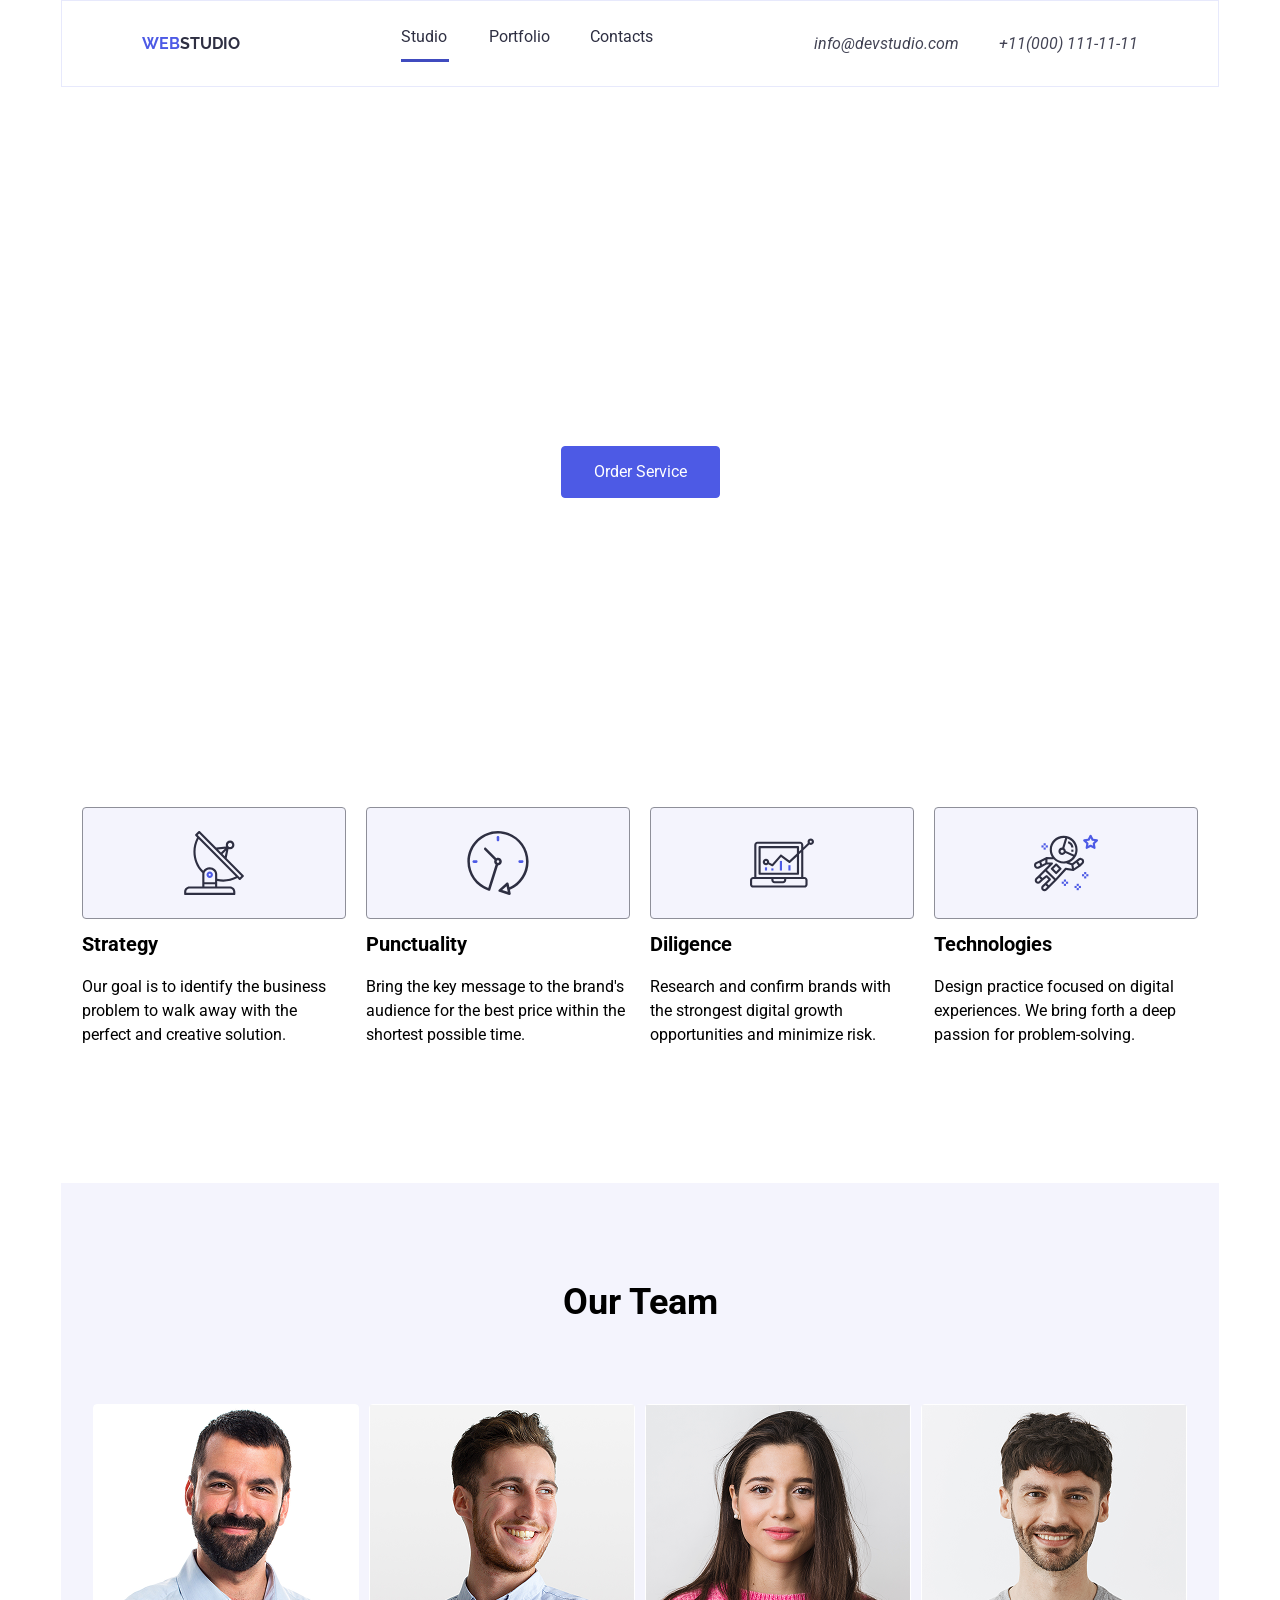
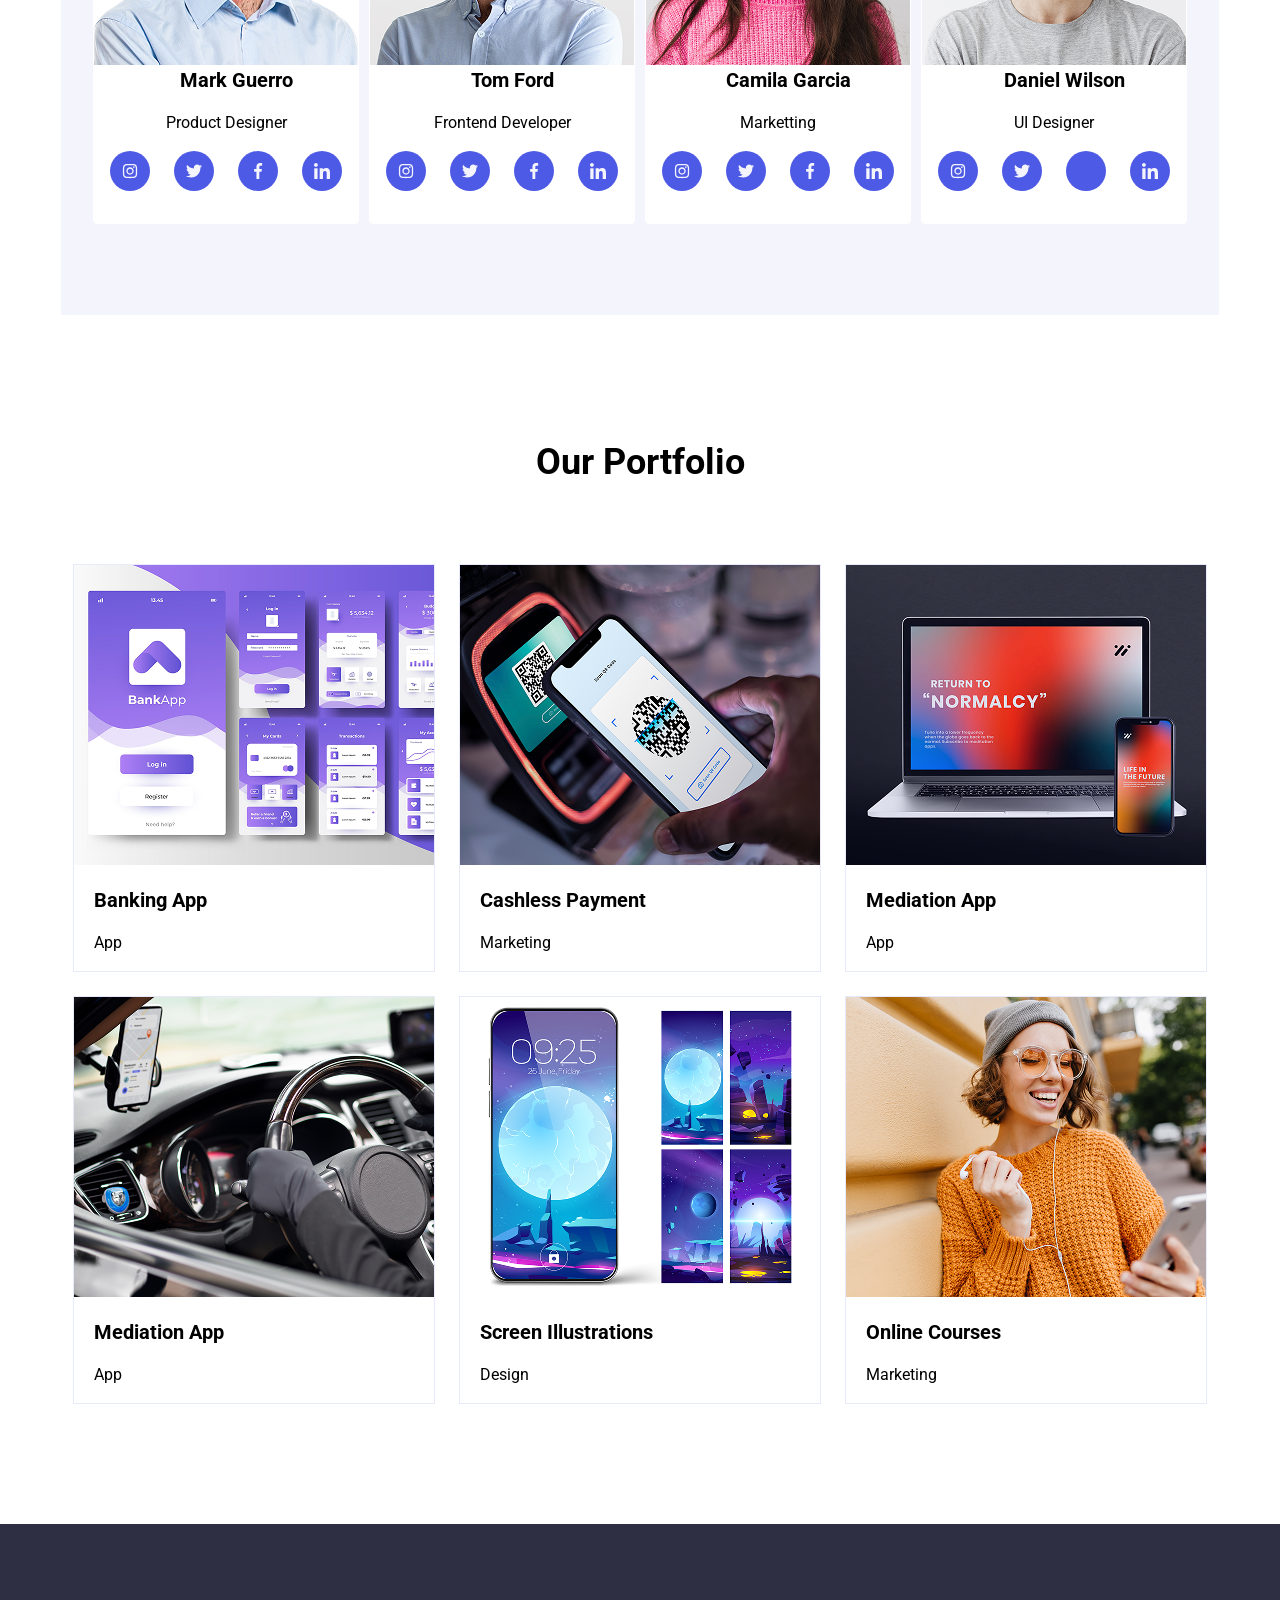
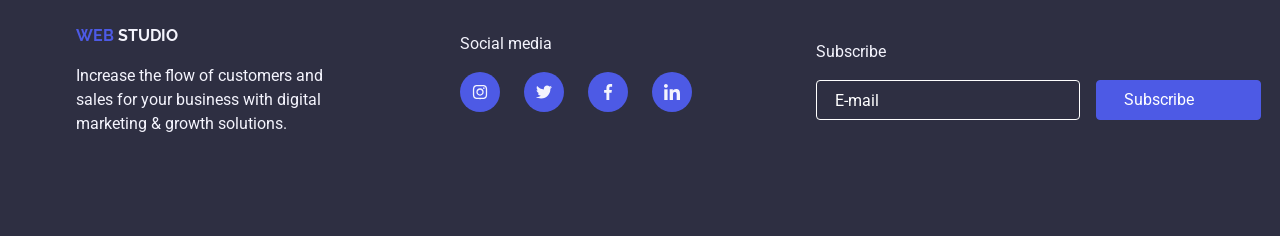
==== commit d35a2d07: "upload files" ====
--- a/index.html
+++ b/index.html
@@ -144,9 +144,9 @@
                     </svg>
                   </div>
                   <div class="icon-item">
-                    <svg class="icon icon-facebook1">
-                      <use
-                        xlink:href="./images/icon/symbol-defs.svg#icon-facebook1"
+                    <svg class="icon icon-facebook">
+                      <use
+                        xlink:href="./images/icon/symbol-defs.svg#icon-facebook"
                       ></use>
                     </svg>
                   </div>
@@ -184,9 +184,9 @@
                     </svg>
                   </div>
                   <div class="icon-item">
-                    <svg class="icon icon-facebook1">
-                      <use
-                        xlink:href="./images/icon/symbol-defs.svg#icon-facebook1"
+                    <svg class="icon icon-facebook">
+                      <use
+                        xlink:href="./images/icon/symbol-defs.svg#icon-facebook"
                       ></use>
                     </svg>
                   </div>
@@ -225,9 +225,9 @@
                     </svg>
                   </div>
                   <div class="icon-item">
-                    <svg class="icon icon-facebook1">
-                      <use
-                        xlink:href="./images/icon/symbol-defs.svg#icon-facebook1"
+                    <svg class="icon icon-facebook">
+                      <use
+                        xlink:href="./images/icon/symbol-defs.svg#icon-facebook"
                       ></use>
                     </svg>
                   </div>
@@ -266,10 +266,8 @@
                     </svg>
                   </div>
                   <div class="icon-item">
-                    <svg class="icon icon-facebook1">
-                      <use
-                        xlink:href="./images/icon/symbol-defs.svg#icon-facebook1"
-                      ></use>
+                    <svg class="icon icon-facebook">
+                      <use xlink:href="./images/icon/facebook.svg"></use>
                     </svg>
                   </div>
                   <div class="icon-item">
@@ -438,9 +436,9 @@
               </svg>
             </div>
             <div class="icon-item">
-              <svg class="icon icon-facebook1">
+              <svg class="icon icon-facebook">
                 <use
-                  xlink:href="./images/icon/symbol-defs.svg#icon-facebook1"
+                  xlink:href="./images/icon/symbol-defs.svg#icon-facebook"
                 ></use>
               </svg>
             </div>
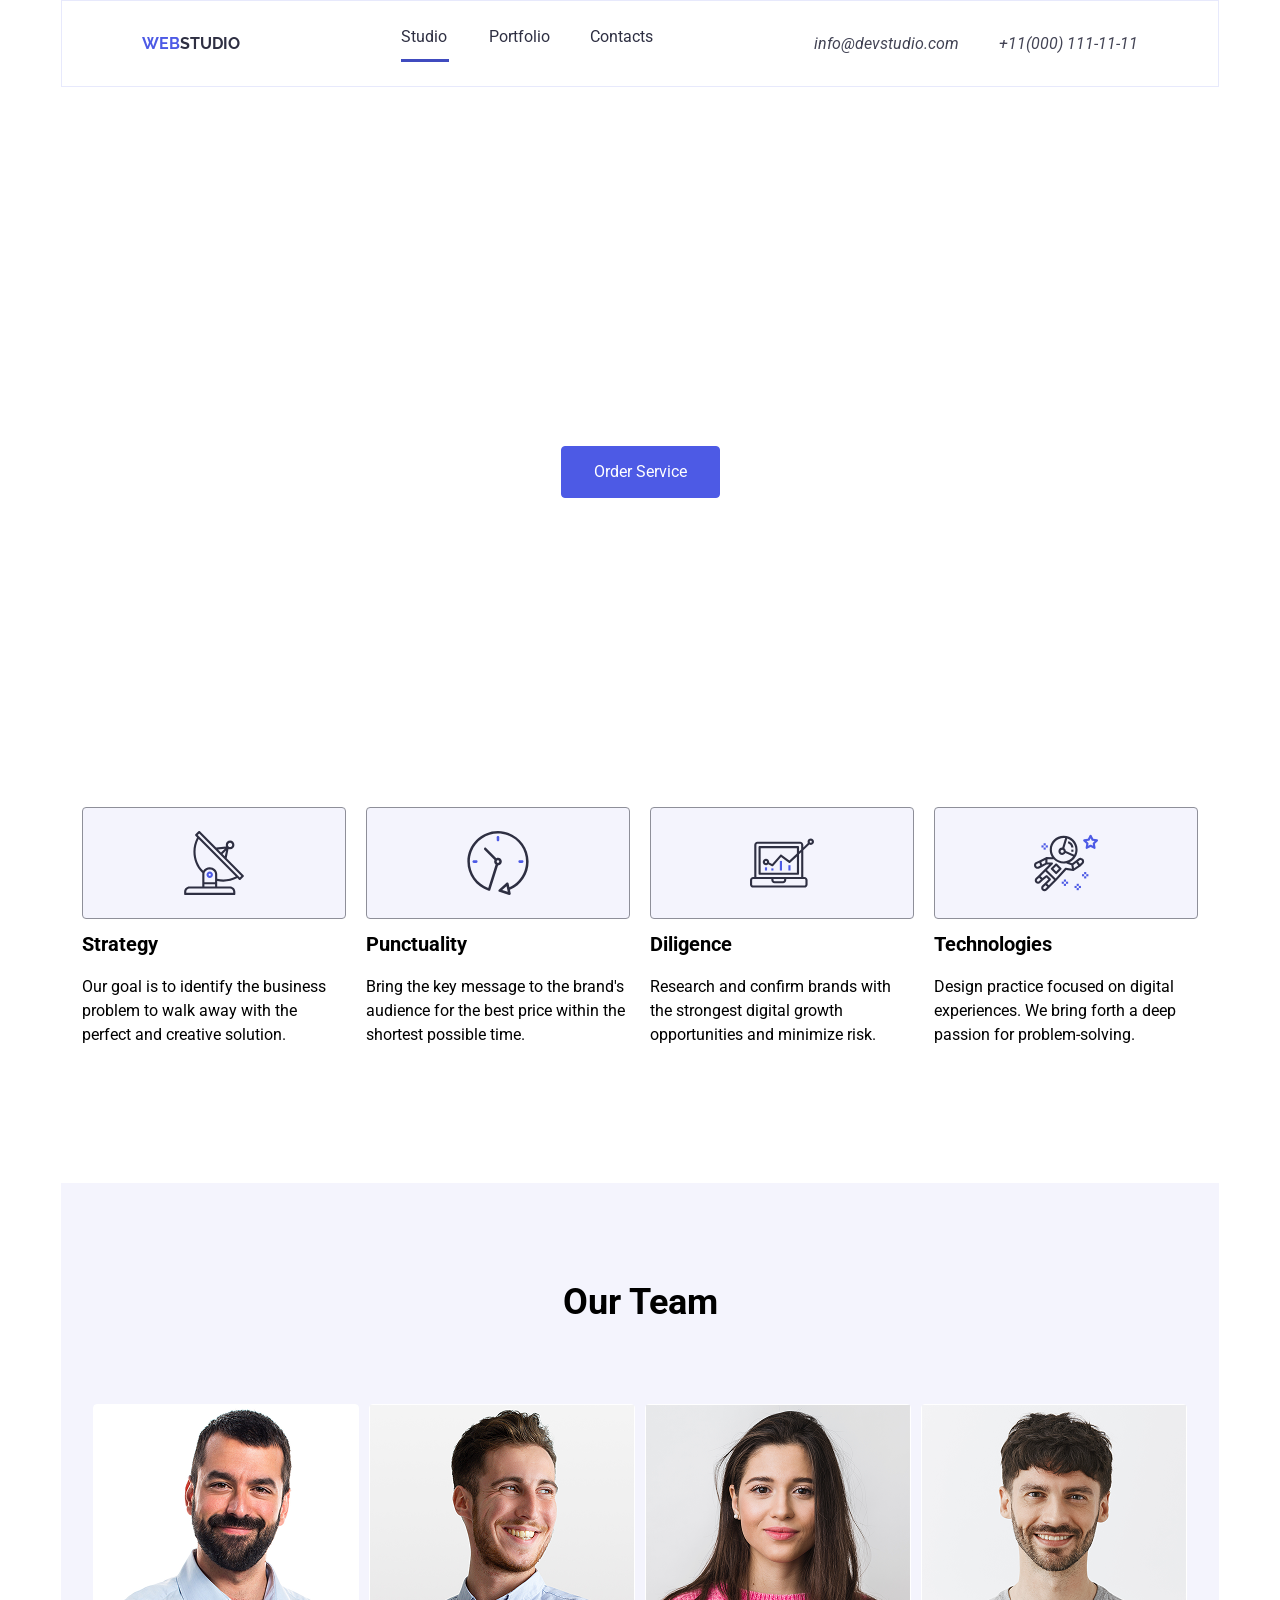
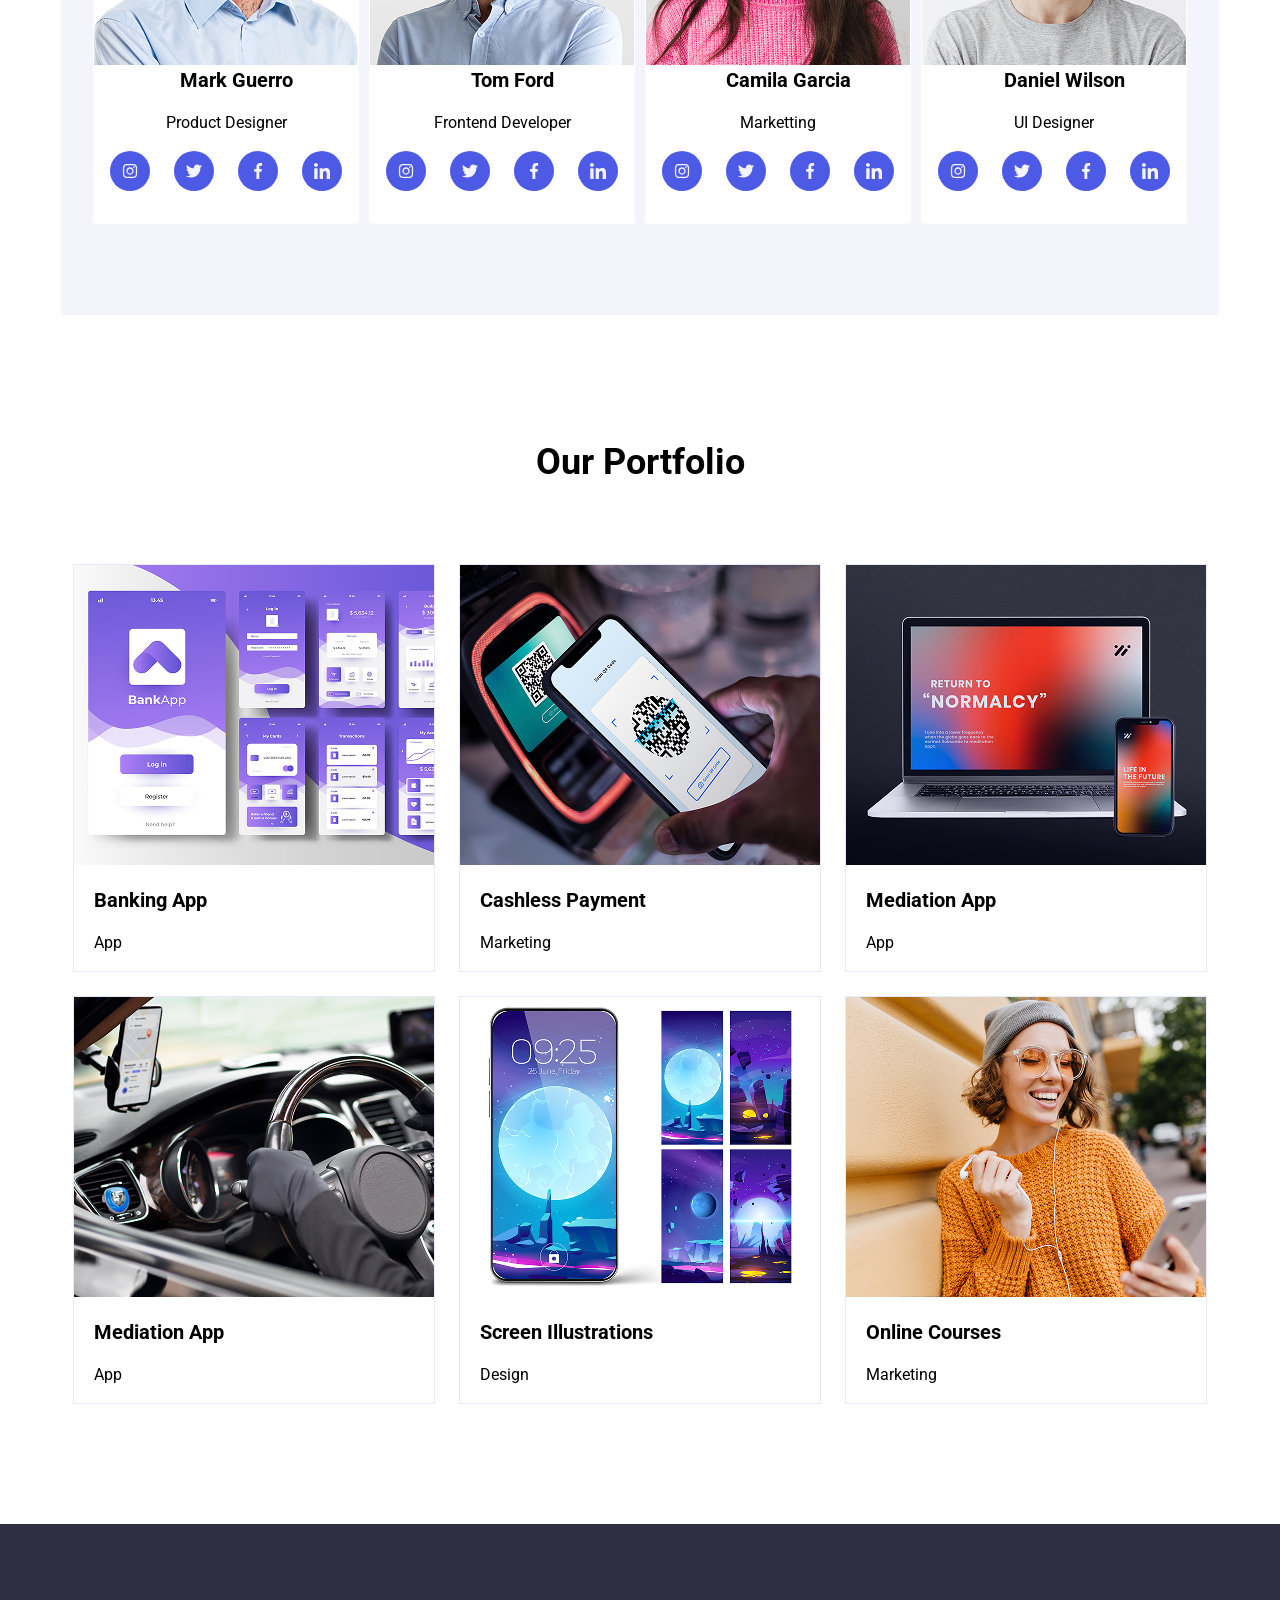
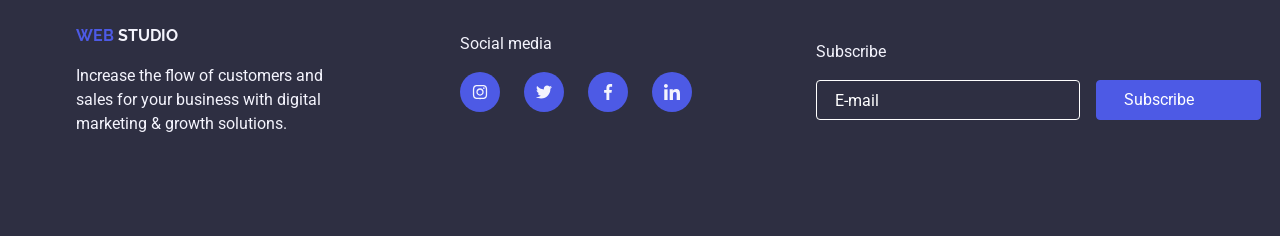
==== commit 2e2ccabb: "upload files" ====
--- a/index.html
+++ b/index.html
@@ -145,10 +145,9 @@
                   </div>
                   <div class="icon-item">
                     <svg class="icon icon-facebook">
-                      <use
-                        xlink:href="./images/icon/symbol-defs.svg#icon-facebook"
-                      ></use>
-                    </svg>
+            <use
+              xlink:href="./images/icon/symbol-defs.svg#icon-facebook"
+            >
                   </div>
                   <div class="icon-item">
                     <svg class="icon icon-linkedin">
@@ -185,10 +184,9 @@
                   </div>
                   <div class="icon-item">
                     <svg class="icon icon-facebook">
-                      <use
-                        xlink:href="./images/icon/symbol-defs.svg#icon-facebook"
-                      ></use>
-                    </svg>
+            <use
+              xlink:href="./images/icon/symbol-defs.svg#icon-facebook"
+            >
                   </div>
                   <div class="icon-item">
                     <svg class="icon icon-linkedin">
@@ -225,11 +223,10 @@
                     </svg>
                   </div>
                   <div class="icon-item">
-                    <svg class="icon icon-facebook">
-                      <use
-                        xlink:href="./images/icon/symbol-defs.svg#icon-facebook"
-                      ></use>
-                    </svg>
+                   <svg class="icon icon-facebook">
+            <use
+              xlink:href="./images/icon/symbol-defs.svg#icon-facebook"
+            >
                   </div>
                   <div class="icon-item">
                     <svg class="icon icon-linkedin">
@@ -266,9 +263,10 @@
                     </svg>
                   </div>
                   <div class="icon-item">
-                    <svg class="icon icon-facebook">
-                      <use xlink:href="./images/icon/facebook.svg"></use>
-                    </svg>
+                  <svg class="icon icon-facebook">
+            <use
+              xlink:href="./images/icon/symbol-defs.svg#icon-facebook"
+            >
                   </div>
                   <div class="icon-item">
                     <svg class="icon icon-linkedin">
@@ -436,11 +434,10 @@
               </svg>
             </div>
             <div class="icon-item">
-              <svg class="icon icon-facebook">
-                <use
-                  xlink:href="./images/icon/symbol-defs.svg#icon-facebook"
-                ></use>
-              </svg>
+             <svg class="icon icon-facebook">
+            <use
+              xlink:href="./images/icon/symbol-defs.svg#icon-facebook"
+            >
             </div>
             <div class="icon-item">
               <svg class="icon icon-linkedin">
--- a/css/styles.css
+++ b/css/styles.css
@@ -345,7 +345,7 @@
     height: 16px;
 }
 
-.icon-facebook1{
+.icon-facebook{
     fill: #fff;
 }
 
